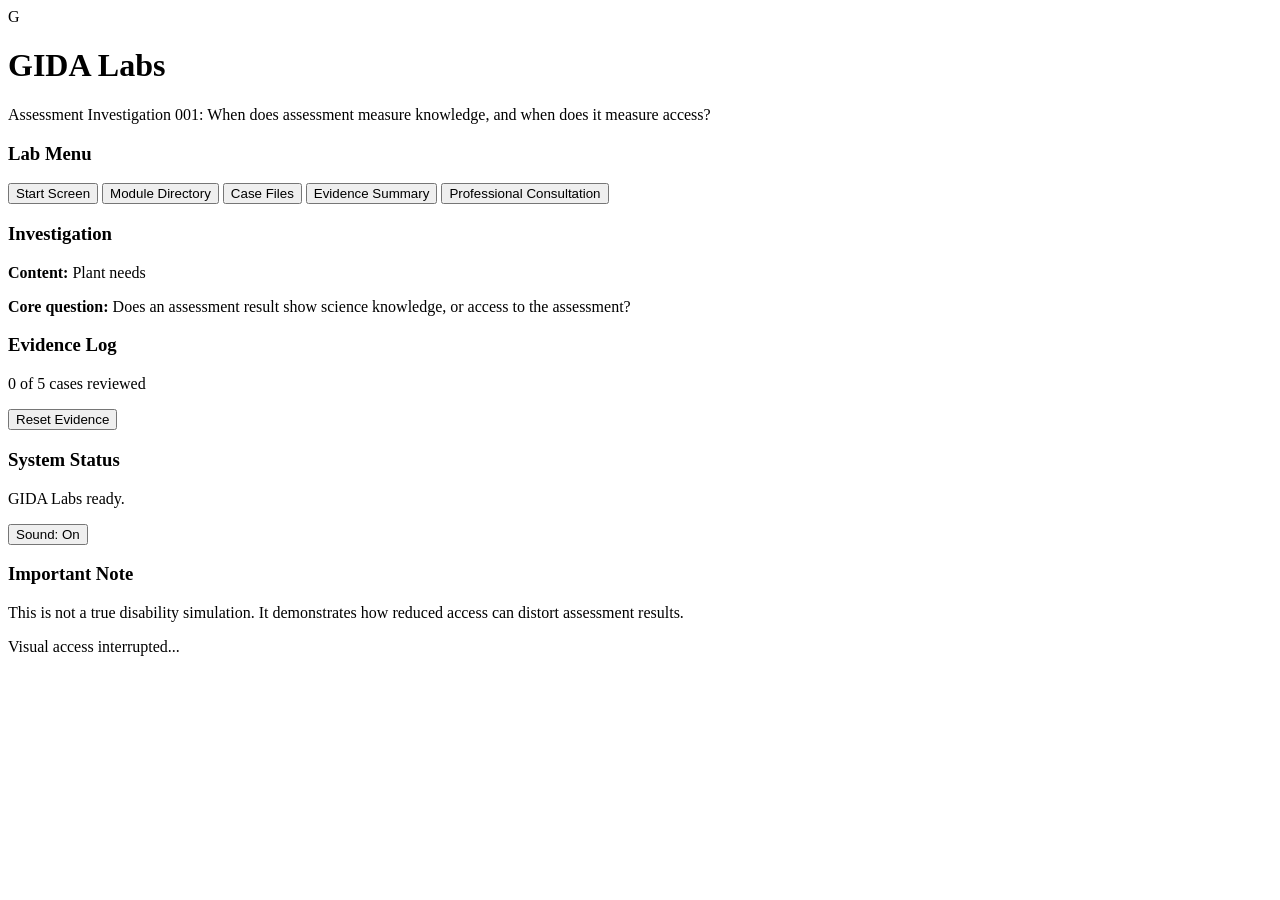
==== index.html @ 23f7e5a0 "Add files via upload" ====
<!DOCTYPE html>
<html lang="en">
<head>
  <meta charset="UTF-8" />
  <meta name="viewport" content="width=device-width, initial-scale=1.0" />
  <title>GIDA Labs | Assessment Investigation 001</title>
  <link rel="stylesheet" href="css/style.css" />
</head>
<body>
<div class="app">
  <div class="titlebar">
    <div class="brand" onclick="showAbout()">
      <div class="logo">G</div>
      <div>
        <h1>GIDA Labs</h1>
        <div>Assessment Investigation 001: When does assessment measure knowledge, and when does it measure access?</div>
      </div>
    </div>
  </div>

  <div class="window">
    <aside class="sidebar">
      <div class="panel">
        <h3>Lab Menu</h3>
        <button class="folder" onclick="showIntro()">Start Screen</button>
        <button class="folder" onclick="showModules()">Module Directory</button>
        <button class="folder" onclick="showFolders()">Case Files</button>
        <button class="folder" onclick="showReveal()">Evidence Summary</button>
        <button class="folder" onclick="showExperts()">Professional Consultation</button>
      </div>

      <div class="panel">
        <h3>Investigation</h3>
        <p><strong>Content:</strong> Plant needs</p>
        <p><strong>Core question:</strong> Does an assessment result show science knowledge, or access to the assessment?</p>
      </div>

      <div class="panel">
        <h3>Evidence Log</h3>
        <div class="progress"><div id="bar"></div></div>
        <p id="logCount">0 of 5 cases reviewed</p>
        <button onclick="resetLab()">Reset Evidence</button>
      </div>

      <div class="panel status-panel">
        <h3>System Status</h3>
        <p id="status">GIDA Labs ready.</p>
        <button onclick="toggleSound()" id="soundButton">Sound: On</button>
      </div>

      <div class="panel">
        <h3>Important Note</h3>
        <p>This is not a true disability simulation. It demonstrates how reduced access can distort assessment results.</p>
      </div>
    </aside>

    <main class="main">
      <div class="screen" id="screen"></div>
    </main>
  </div>
</div>

<div id="blackout">Visual access interrupted...</div>

<script src="js/data.js"></script>
<script src="js/app.js"></script>
</body>
</html>
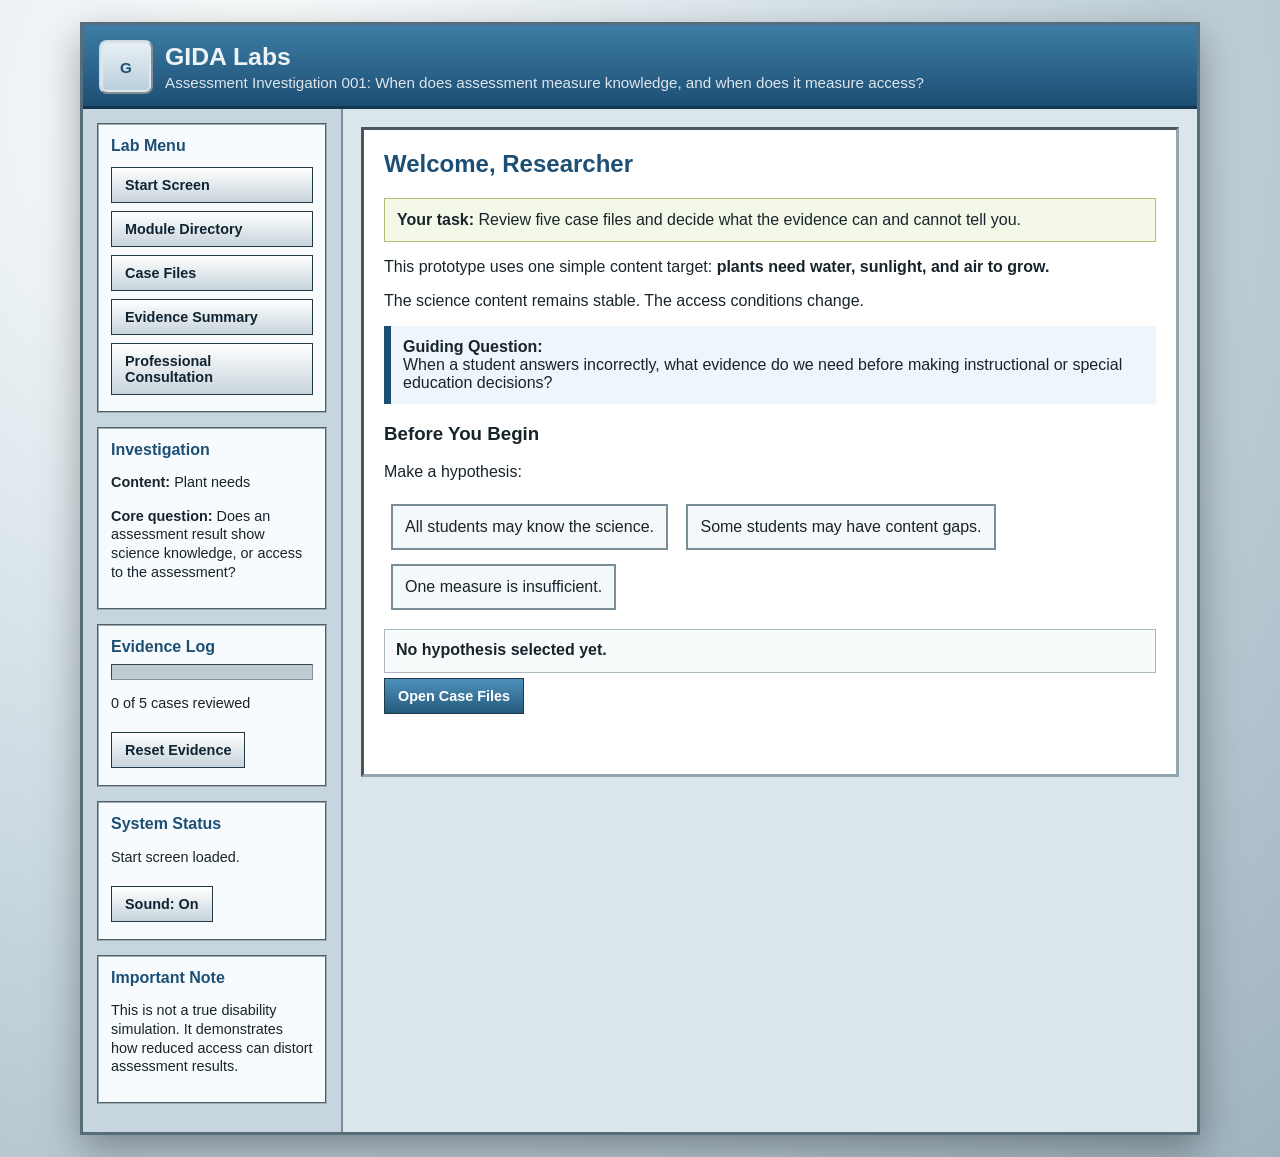
==== commit 51a8171e: "Update index.html" ====
--- a/index.html
+++ b/index.html
@@ -4,7 +4,164 @@
   <meta charset="UTF-8" />
   <meta name="viewport" content="width=device-width, initial-scale=1.0" />
   <title>GIDA Labs | Assessment Investigation 001</title>
-  <link rel="stylesheet" href="css/style.css" />
+  <style>
+:root{
+  --blue:#1d4f75; --blue2:#2f779f; --dark:#1b2b34; --mid:#9fb3bf; --light:#eef4f7;
+  --cream:#fff8df; --green:#dff2df; --red:#f5dddd; --folder:#ffe08a;
+}
+*{box-sizing:border-box}
+body{
+  margin:0;
+  font-family:"Trebuchet MS", Arial, sans-serif;
+  color:#17242b;
+  background:radial-gradient(circle at 20% 10%, #ffffff 0, #d8e4ea 38%, #9fb3bf 100%);
+}
+.app{
+  width:min(1120px,96vw);
+  margin:22px auto;
+  border:3px solid #566e7a;
+  background:#dbe6eb;
+  box-shadow:0 14px 38px rgba(0,0,0,.35);
+}
+.titlebar{
+  background:linear-gradient(#3d7da5,#1d4f75);
+  color:#fff;
+  padding:12px 16px;
+  border-bottom:3px solid #123750;
+}
+.brand{display:flex;gap:12px;align-items:center;cursor:pointer}
+.logo{
+  width:54px;height:54px;border-radius:8px;
+  background:linear-gradient(#f8fbfd,#c6d9e3);
+  border:2px outset #dbe6eb;
+  color:#1d4f75;
+  display:flex;align-items:center;justify-content:center;
+  font-size:2rem;font-weight:bold;
+  box-shadow:inset 0 0 0 2px #eef4f7;
+}
+.titlebar h1{margin:0;font-size:1.55rem}
+.titlebar div div{opacity:.92;font-size:.95rem;margin-top:3px}
+.window{display:grid;grid-template-columns:260px 1fr;min-height:720px}
+.sidebar{background:#c7d6de;border-right:2px solid #778d99;padding:14px}
+.panel{
+  background:#f7fbfd;
+  border:2px groove #9badb7;
+  padding:12px;
+  margin-bottom:14px;
+}
+.panel h3{margin:0 0 8px;color:#1d4f75;font-size:1rem}
+.panel p,.panel li{font-size:.9rem;line-height:1.3}
+.main{padding:18px}
+.screen{
+  background:white;
+  border:3px inset #91a6b0;
+  min-height:650px;
+  padding:20px;
+  position:relative;
+  overflow:hidden;
+}
+.screen h2{margin-top:0;color:#1d4f75}
+button, .linkbutton{
+  border:1px solid #243946;
+  background:linear-gradient(#fff,#c7d4db);
+  padding:9px 13px;
+  margin:5px 5px 5px 0;
+  font-weight:bold;
+  cursor:pointer;
+  color:#102332;
+  text-decoration:none;
+  display:inline-block;
+  font-size:.9rem;
+}
+button.primary,.linkbutton.primary{background:linear-gradient(#4f91bc,#245a7c);color:white}
+button.folder{width:100%;text-align:left;margin:4px 0}
+.row{display:flex;gap:14px;flex-wrap:wrap}
+.folder-card{
+  width:175px;
+  border:2px solid #ad8b33;
+  background:linear-gradient(#ffe08a 0 18%,#fff2bd 18%);
+  padding:36px 12px 12px;
+  min-height:145px;
+  cursor:pointer;
+  box-shadow:3px 4px 0 rgba(0,0,0,.15);
+  transition:.18s;
+}
+.folder-card:hover{transform:translateY(-2px)}
+.badge{
+  display:inline-block;background:#e8f1f7;border:1px solid #8ca7b7;
+  padding:4px 8px;margin:3px 3px 6px 0;font-size:.85rem;
+}
+.labbox{background:#f4f8e8;border:1px solid #b9bd77;padding:12px;margin:14px 0}
+.evidence{background:#eef5fb;border-left:7px solid #1d4f75;padding:12px;margin:12px 0}
+.warning{background:#fff2c9;border:1px solid #b89732;padding:11px;margin-top:12px}
+.question{font-size:1.5rem;font-weight:bold;margin:16px 0}
+.option{display:block;border:1px solid #9caab1;background:#f7f9fa;margin:9px 0;padding:10px;cursor:pointer}
+.option:hover{background:#e8f0f4}
+.feedback{min-height:44px;margin-top:12px;padding:11px;border:1px solid #aab8c0;background:#f8fbfc;font-weight:bold}
+.choice-big{
+  display:inline-block;min-width:175px;text-align:center;padding:12px;margin:7px;
+  border:2px solid #7b8e98;background:#f4f8fa;cursor:pointer;vertical-align:top;
+}
+.choice-big:hover{background:#e1edf3}
+.correct{background:var(--green)!important}
+.incorrect{background:var(--red)!important}
+.notebook{font-family:"Courier New", monospace;background:#fffdf2;border:1px solid #b7a96e;padding:12px;line-height:1.35}
+.visual-challenge{
+  position:relative;display:inline-block;
+  animation:drift .42s infinite alternate ease-in-out;
+  filter:blur(1.15px);
+  letter-spacing:-2px;word-spacing:-5px;
+  opacity:.88;
+}
+.visual-challenge::after{
+  content:attr(data-text);position:absolute;left:4px;top:3px;opacity:.45;filter:blur(1.7px);
+}
+@keyframes drift{
+  from{transform:translateX(-9px) translateY(-3px) skewX(-3deg)}
+  to{transform:translateX(10px) translateY(3px) skewX(3deg)}
+}
+.moving{animation:floaty .32s infinite alternate ease-in-out;display:inline-block}
+@keyframes floaty{from{transform:translateY(-6px)}to{transform:translateY(6px)}}
+.symbol{font-size:2.3rem;margin-right:8px}
+.progress{height:16px;background:#c0ccd2;border:1px inset #80939e;margin:8px 0}
+.progress div{height:100%;background:#2f779f;width:0%;transition:width .4s}
+.archive-grid{display:grid;grid-template-columns:repeat(auto-fit,minmax(215px,1fr));gap:13px}
+.archive-card{
+  border:2px solid #7f95a0;background:linear-gradient(#fdfefe,#e6eef2);
+  padding:12px;min-height:165px;box-shadow:2px 3px 0 rgba(0,0,0,.12);
+}
+.archive-card h3{margin:0 0 6px;color:#1d4f75}
+.archive-card p{font-size:.92rem;line-height:1.3}
+.expert-head{display:grid;grid-template-columns:90px 1fr;gap:14px;align-items:center;margin-bottom:12px}
+.avatar{
+  width:86px;height:86px;border-radius:8px;background:linear-gradient(#edf5fa,#b6c9d4);
+  border:2px solid #7f95a0;display:flex;align-items:center;justify-content:center;
+  font-size:2rem;font-weight:bold;color:#1d4f75;
+}
+.clipbox{border:2px inset #8fa3ad;background:#f1f6f9;padding:14px;margin:12px 0}
+.clipbox h3{margin-top:0;color:#1d4f75}
+.clipline{margin:8px 0;padding-left:12px;border-left:4px solid #8fa3ad}
+.smallnote{font-size:.86rem;color:#40525b}
+.module-card{opacity:.9}
+.locked{filter:grayscale(.4);opacity:.65}
+#blackout{
+  position:fixed;inset:0;background:#000;color:#dbe6eb;display:none;
+  align-items:center;justify-content:center;z-index:9999;font-family:"Courier New", monospace;
+  font-size:1.2rem;letter-spacing:1px;
+}
+.flash-access{
+  animation:contrastPulse .65s infinite alternate;
+}
+@keyframes contrastPulse{
+  from{background:#fff;color:#17242b}
+  to{background:#777;color:#555}
+}
+.loading{
+  font-family:"Courier New", monospace;
+  background:#07151f;color:#b7f5ff;padding:16px;border:2px inset #3a5666;
+}
+
+  </style>
 </head>
 <body>
 <div class="app">
@@ -62,7 +219,428 @@
 
 <div id="blackout">Visual access interrupted...</div>
 
-<script src="js/data.js"></script>
-<script src="js/app.js"></script>
+<script>
+const students = [
+  {
+    id:"A", caseNo:"001", name:"Miguel", access:"Spanish print access", folder:"Home Language",
+    question:"¿Qué necesitan las plantas para crecer?",
+    options:["Agua","Luz solar","Rocas","Aire","Dulces"],
+    correct:["Agua","Luz solar","Aire"],
+    profile:"Miguel understands classroom science better when allowed to use Spanish and emerging English.",
+    interpretation:"A Spanish response can still be valid evidence of science understanding.",
+    expertKeys:["coelho","garcia"]
+  },
+  {
+    id:"B", caseNo:"002", name:"Ji-hoon", access:"Korean print access", folder:"Language Access",
+    question:"식물이 자라려면 무엇이 필요합니까?",
+    options:["물","햇빛","바위","공기","사탕"],
+    correct:["물","햇빛","공기"],
+    profile:"Ji-hoon may understand the science concept but cannot access an English-only written assessment.",
+    interpretation:"Difficulty reading the assessment language cannot automatically be interpreted as a content gap.",
+    expertKeys:["cummins"]
+  },
+  {
+    id:"C", caseNo:"003", name:"Sophia", access:"Visual access barrier", folder:"Visual Access",
+    question:"¿Qué necesitan las plantas para crecer?",
+    options:["Agua","Luz solar","Rocas","Aire","Dulces"],
+    correct:["Agua","Luz solar","Aire"],
+    visual:true,
+    profile:"Sophia is multilingual and may also have an unidentified reading or visual-processing need.",
+    interpretation:"For multilingual learners, disability-related needs can be missed when every difficulty is attributed only to language acquisition.",
+    expertKeys:["gottlieb"]
+  },
+  {
+    id:"D", caseNo:"004", name:"Aiden", access:"AAC / symbol response", folder:"Communication Mode",
+    question:"Which symbols show what plants need?",
+    options:["💧 Water","☀️ Sunlight","🪨 Rocks","🌬️ Air","🍬 Candy"],
+    correct:["💧 Water","☀️ Sunlight","🌬️ Air"],
+    symbols:true,
+    profile:"Aiden communicates most clearly with symbols, pointing, or AAC.",
+    interpretation:"A student can demonstrate content knowledge without using a spoken or written English sentence.",
+    expertKeys:["gottlieb","garcia"]
+  },
+  {
+    id:"E", caseNo:"005", name:"Control Case", access:"English print access", folder:"Traditional Assessment",
+    question:"What do plants need to grow?",
+    options:["Water","Sunlight","Rocks","Air","Candy"],
+    correct:["Water","Sunlight","Air"],
+    profile:"This case shows how simple the task feels when language and visual access align with the learner.",
+    interpretation:"The science target is stable. The variable across cases is assessment access.",
+    expertKeys:["coelho"]
+  }
+];
+
+const experts = {
+  coelho:{
+    initials:"EC", name:"Elizabeth Coelho", focus:"Adding English: practical classroom access",
+    type:"Text + Resource Archive", bestAfter:"Use after Miguel or before your conclusion.",
+    clipTitle:"Two-Minute Presenter Blurb",
+    blurb:[
+      "Coelho’s practical contribution is the phrase and mindset of adding English. Students are not empty language containers, and they are not abandoning the languages they already have. They are adding English to a linguistic and cultural foundation.",
+      "For assessment, this means I should not treat home-language use as avoiding the task. If the content target is science, I can allow drawing, discussion, Spanish labels, bilingual word banks, gestures, or teacher-scribed oral responses while still teaching academic English.",
+      "The key classroom move is not lowering expectations. It is separating the content target from unnecessary language barriers so I can see what the student knows and what language support they need next."
+    ],
+    application:"Give multilingual learners ways to show content knowledge while intentionally adding English vocabulary and structures over time.",
+    links:[
+      ["Open Adding English resource page","https://books.google.com/books/about/Adding_English.html?id=YeqeAAAAMAAJ"],
+      ["Open Coelho interview","https://channelviewpublications.wordpress.com/2012/07/09/an-interview-with-elizabeth-coelho/"]
+    ]
+  },
+  cummins:{
+    initials:"JC", name:"Jim Cummins", focus:"Multilingualism, identity, and literacy",
+    type:"Video Link + Archive Summary", bestAfter:"Use after Ji-hoon, the Korean access case.",
+    clipTitle:"Suggested Video Connection",
+    blurb:[
+      "Cummins helps explain why a student’s first language is not a problem to overcome. Home-language knowledge can support literacy, identity, and academic development.",
+      "In this lab, Ji-hoon may know the science but cannot access the written assessment language. That does not mean the learner lacks cognition or content knowledge.",
+      "The assessment implication is that I need additional evidence: oral explanation, drawing, home-language support, family input, observation, and progress over time."
+    ],
+    application:"Use the student’s strongest language and identity resources as bridges to academic English rather than treating them as interference.",
+    links:[
+      ["Open Jim Cummins video: Benefits of Multilingual Literacy","https://www.youtube.com/watch?v=kGKdm3ntr7g"],
+      ["Open Jim Cummins video: Language and Identity","https://www.youtube.com/watch?v=ebQ2p8072M0"]
+    ]
+  },
+  garcia:{
+    initials:"OG", name:"Ofelia García", focus:"Translanguaging",
+    type:"Video Link + Archive Summary", bestAfter:"Use after Miguel or the final reveal.",
+    clipTitle:"Suggested Video Connection",
+    blurb:[
+      "García gives us the language of translanguaging: multilingual students use their full linguistic repertoires to make meaning.",
+      "In assessment, translanguaging can be evidence. A student who labels agua, points to the sun, explains in Spanish, and repeats key words in English may be showing real science understanding.",
+      "The teacher’s job is to design assessment conditions that reveal understanding while still supporting growth toward academic English."
+    ],
+    application:"Let students use multiple languages strategically, then document what they know and what academic English they are ready to add.",
+    links:[
+      ["Open Ofelia García interview: Translanguaging","https://www.youtube.com/watch?v=5Ljr4C9velU"],
+      ["Open Language on the Move interview page","https://languageonthemove.com/translanguaging-ofelia-garcia-in-interview/"]
+    ]
+  },
+  gottlieb:{
+    initials:"MG", name:"Margo Gottlieb", focus:"Meaningful multilingual assessment",
+    type:"Video/Article Link + Archive Summary", bestAfter:"Use after Sophia, Aiden, or the conclusion.",
+    clipTitle:"Suggested Video/Reading Connection",
+    blurb:[
+      "Gottlieb’s work is the strongest conclusion voice for this lab because she focuses directly on multilingual assessment.",
+      "Her lens pushes us to ask what evidence the assessment produces and whether that evidence is culturally and linguistically sustaining.",
+      "For multilingual learners, one written English response is rarely enough. Classroom assessment should include multiple opportunities, multiple language domains, student reflection, and evidence of growth."
+    ],
+    application:"Use assessment as a way to discover what multilingual learners can do, not just as a tool for recording what they cannot yet express in English.",
+    links:[
+      ["Open Margo Gottlieb video: Meaningful Multilingual Assessment","https://www.youtube.com/watch?v=X2fOjgGsWgo"],
+      ["Open CAL article by Margo Gottlieb","https://www.cal.org/publications/how-can-multilingual-learners-and-their-teachers-make-a-difference-in-classroom-assessment/"],
+      ["Open Ellevation collaborative assessment session","https://ellevationeducation.com/video/empowering-multilingual-learners-through-collaborative-assessment-dr-margo-gottlieb-and-dr"]
+    ]
+  }
+};
+
+let reviewed = new Set();
+let currentStudent = null;
+let selected = new Set();
+let soundOn = true;
+
+function beep(type="ding"){
+  if(!soundOn) return;
+  try{
+    const ctx = new (window.AudioContext || window.webkitAudioContext)();
+    const osc = ctx.createOscillator();
+    const gain = ctx.createGain();
+    osc.connect(gain); gain.connect(ctx.destination);
+    const tones = {
+      ding:[880,0.08],
+      file:[520,0.045],
+      unlock:[660,0.06],
+      complete:[784,0.09],
+      error:[180,0.08]
+    };
+    const [freq,dur] = tones[type] || tones.ding;
+    osc.frequency.value = freq;
+    osc.type = "sine";
+    gain.gain.setValueAtTime(0.001, ctx.currentTime);
+    gain.gain.exponentialRampToValueAtTime(0.08, ctx.currentTime + 0.01);
+    gain.gain.exponentialRampToValueAtTime(0.001, ctx.currentTime + dur);
+    osc.start();
+    osc.stop(ctx.currentTime + dur + 0.02);
+  }catch(e){}
+}
+
+function setStatus(text, tone=null){
+  document.getElementById("status").textContent = text;
+  if(tone) beep(tone);
+}
+
+function toggleSound(){
+  soundOn = !soundOn;
+  document.getElementById("soundButton").textContent = soundOn ? "Sound: On" : "Sound: Off";
+  if(soundOn) beep("ding");
+}
+
+function updateBar(){
+  const pct = (reviewed.size / students.length) * 100;
+  document.getElementById("bar").style.width = pct + "%";
+  document.getElementById("logCount").textContent = `${reviewed.size} of ${students.length} cases reviewed`;
+}
+
+function loadingThen(callback, msg="Loading assessment record..."){
+  document.getElementById("screen").innerHTML = `<div class="loading">${msg}<br><br>████████░░<br><br>Accessing GIDA Labs evidence database...</div>`;
+  beep("file");
+  setTimeout(callback, 450);
+}
+
+function showIntro(){
+  setStatus("Start screen loaded.", "ding");
+  document.getElementById("screen").innerHTML = `
+    <h2>Welcome, Researcher</h2>
+    <div class="labbox">
+      <strong>Your task:</strong> Review five case files and decide what the evidence can and cannot tell you.
+    </div>
+    <p>This prototype uses one simple content target: <strong>plants need water, sunlight, and air to grow.</strong></p>
+    <p>The science content remains stable. The access conditions change.</p>
+    <div class="evidence">
+      <strong>Guiding Question:</strong><br>
+      When a student answers incorrectly, what evidence do we need before making instructional or special education decisions?
+    </div>
+    <h3>Before You Begin</h3>
+    <p>Make a hypothesis:</p>
+    <div class="choice-big" onclick="hypothesis('same')">All students may know the science.</div>
+    <div class="choice-big" onclick="hypothesis('different')">Some students may have content gaps.</div>
+    <div class="choice-big" onclick="hypothesis('unknown')">One measure is insufficient.</div>
+    <div id="hypothesisBox" class="feedback">No hypothesis selected yet.</div>
+    <button class="primary" onclick="showFolders()">Open Case Files</button>
+  `;
+}
+
+function hypothesis(type){
+  const text = {
+    same:"Hypothesis recorded: The students may have similar science understanding, but different access to the assessment.",
+    different:"Hypothesis recorded: Some students may have content gaps, but more evidence is needed.",
+    unknown:"Hypothesis recorded: One assessment condition is not enough evidence."
+  };
+  document.getElementById("hypothesisBox").textContent = text[type];
+  setStatus("Hypothesis saved.", "file");
+}
+
+function showModules(){
+  setStatus("Module directory loaded.", "file");
+  document.getElementById("screen").innerHTML = `
+    <h2>GIDA Labs Module Directory</h2>
+    <p>This assignment includes a vertical slice of a larger professional development concept.</p>
+    <div class="row">
+      <div class="folder-card module-card" onclick="showFolders()"><strong>Module 001</strong><br><span class="badge">Available</span><p>Assessment Access</p></div>
+      <div class="folder-card module-card locked"><strong>Module 002</strong><br><span class="badge">Locked</span><p>Language Samples</p></div>
+      <div class="folder-card module-card locked"><strong>Module 003</strong><br><span class="badge">Locked</span><p>Student Portfolios</p></div>
+      <div class="folder-card module-card locked"><strong>Module 004</strong><br><span class="badge">Locked</span><p>Peer Assessment</p></div>
+      <div class="folder-card module-card locked"><strong>Module 005</strong><br><span class="badge">Locked</span><p>Self-Assessment Tools</p></div>
+    </div>
+    <div class="warning">Prototype note: Only Module 001 is active for this presentation.</div>
+  `;
+}
+
+function showFolders(){
+  setStatus("Case files available.", "file");
+  document.getElementById("screen").innerHTML = `
+    <h2>Case Files</h2>
+    <p>Select a case file. Complete the assessment task, then decide what the evidence supports.</p>
+    <div class="row">
+      ${students.map(s => `
+        <div class="folder-card" onclick="openStudent('${s.id}')">
+          <strong>Case File ${s.caseNo}</strong><br>
+          <span class="badge">${s.folder}</span>
+          <p>${s.name}</p>
+          <p class="smallnote">${s.access}</p>
+          ${reviewed.has(s.id) ? '<span class="badge">Reviewed</span>' : ''}
+        </div>`).join("")}
+    </div>
+    <div class="warning">
+      Do not jump directly from “incorrect” to “does not understand.” Evaluate the quality of the evidence.
+    </div>
+    <button onclick="showExperts()">Professional Consultation</button>
+  `;
+}
+
+function openStudent(id){
+  loadingThen(()=>renderStudent(id), "Opening case file...");
+}
+
+function renderStudent(id){
+  currentStudent = students.find(s=>s.id===id);
+  selected = new Set();
+  const s = currentStudent;
+  const q = s.visual ? `<span class="visual-challenge" data-text="${s.question}">${s.question}</span>` : s.question;
+  document.getElementById("screen").classList.toggle("flash-access", !!s.visual);
+  document.getElementById("screen").innerHTML = `
+    <h2>Case File ${s.caseNo}: ${s.name}</h2>
+    <div class="badge">${s.access}</div>
+    <div class="notebook">Case Profile: ${s.profile}</div>
+    <div class="question">${q}</div>
+    <div id="options">
+      ${s.options.map(opt=>{
+        let label = opt;
+        if(s.visual) label = `<span class="moving visual-challenge" data-text="${opt}">${opt}</span>`;
+        if(s.symbols) label = `<span class="symbol">${opt.split(" ")[0]}</span> ${opt.substring(2)}`;
+        return `<label class="option"><input type="checkbox" value="${opt}" onchange="toggleOption(this)"> ${label}</label>`;
+      }).join("")}
+    </div>
+    ${s.visual ? '<button onclick="triggerBlackout()">Trigger Visual Access Interruption</button>' : ''}
+    <button class="primary" onclick="analyze()">Analyze Evidence</button>
+    <button onclick="document.getElementById('screen').classList.remove('flash-access'); showFolders()">Back to Case Files</button>
+    <div id="analysis" class="feedback">Awaiting response.</div>
+  `;
+  if(s.visual){
+    setStatus("Visual access barrier active.", "error");
+    setTimeout(triggerBlackout, 700);
+  } else {
+    setStatus(`Case File ${s.caseNo} opened.`, "file");
+  }
+}
+
+function triggerBlackout(){
+  const overlay = document.getElementById("blackout");
+  overlay.style.display = "flex";
+  beep("error");
+  setTimeout(()=>{ overlay.style.display = "none"; }, 3000);
+}
+
+function toggleOption(box){
+  if(box.checked) selected.add(box.value);
+  else selected.delete(box.value);
+}
+
+function sameSet(a,b){ return a.length===b.length && a.every(x=>b.includes(x)); }
+
+function analyze(){
+  document.getElementById("screen").classList.remove("flash-access");
+  const s = currentStudent;
+  const ans = Array.from(selected);
+  const correct = sameSet(ans, s.correct);
+  reviewed.add(s.id);
+  updateBar();
+  setStatus(`Evidence logged for Case File ${s.caseNo}.`, correct ? "complete" : "error");
+
+  const suggestedExpert = s.expertKeys.map(key => `<button onclick="openExpert('${key}')">Consult ${experts[key].name}</button>`).join("");
+
+  document.getElementById("analysis").innerHTML = `
+    <div class="${correct ? 'correct' : 'incorrect'}" style="padding:10px;border:1px solid #8a999f;">
+      <strong>Assessment Result:</strong> ${correct ? "Correct content response." : "Incomplete or incorrect response."}
+    </div>
+    <div class="evidence"><strong>Interpretation:</strong> ${s.interpretation}</div>
+    <h3>Based on today’s evidence, what is the most appropriate instructional conclusion?</h3>
+    <div class="choice-big" onclick="decision('mastery')">The student clearly understands the science concept.</div>
+    <div class="choice-big" onclick="decision('support')">The student needs another opportunity with different supports.</div>
+    <div class="choice-big" onclick="decision('format')">Offer another response format.</div>
+    <div class="choice-big" onclick="decision('evidence')">More evidence is needed before drawing conclusions.</div>
+    <div id="decisionBox" class="feedback">Select a conclusion.</div>
+    <div style="margin-top:10px;">${suggestedExpert}</div>
+  `;
+}
+
+function decision(d){
+  const response = {
+    mastery:"Possible, but be careful: mastery should be supported by accessible evidence aligned to the content target.",
+    support:"Strong next step. Changing supports may clarify whether the issue is content knowledge or access.",
+    format:"Strong next step. Response format should match the learning target, not create unnecessary barriers.",
+    evidence:"Best professional conclusion. A single assessment condition should not carry the full weight of instructional or referral decisions."
+  };
+  document.getElementById("decisionBox").textContent = response[d];
+  setStatus("Instructional conclusion recorded.", "file");
+}
+
+function showReveal(){
+  document.getElementById("screen").classList.remove("flash-access");
+  setStatus("Evidence summary generated.", "complete");
+  document.getElementById("screen").innerHTML = `
+    <h2>Evidence Summary</h2>
+    <div class="evidence"><strong>Finding 1:</strong> The science content did not change. Only the access conditions changed.</div>
+    <div class="evidence"><strong>Finding 2:</strong> English-only assessment can measure language proficiency more than content mastery.</div>
+    <div class="evidence"><strong>Finding 3:</strong> Multilingual learners may be under-identified or misidentified for special education when teams do not separate language development, content knowledge, and possible disability-related needs.</div>
+    <div class="evidence"><strong>Finding 4:</strong> Translanguaging, visuals, oral explanation, drawing, symbols, and AAC can all provide valid evidence when aligned to the learning target.</div>
+    <div class="notebook">
+      Final Reveal:<br><br>
+      Every student in this investigation understood that plants need water, sunlight, and air.<br><br>
+      The variable was never the science.<br>
+      The variable was the assessment.
+    </div>
+    <button onclick="showExperts()">Professional Consultation</button>
+  `;
+}
+
+function showExperts(){
+  document.getElementById("screen").classList.remove("flash-access");
+  setStatus("Professional consultation archive opened.", "unlock");
+  document.getElementById("screen").innerHTML = `
+    <h2>Professional Consultation</h2>
+    <p>Open a panel to connect the investigation to scholarship and classroom application. External links open in a new tab.</p>
+    <div class="archive-grid">
+      ${Object.entries(experts).map(([key,e])=>`
+        <div class="archive-card">
+          <h3>${e.name}</h3>
+          <span class="badge">${e.type}</span>
+          <p><strong>Focus:</strong> ${e.focus}</p>
+          <p class="smallnote">${e.bestAfter}</p>
+          <button class="primary" onclick="openExpert('${key}')">Consult</button>
+        </div>
+      `).join("")}
+    </div>
+  `;
+}
+
+function openExpert(key){
+  const e = experts[key];
+  setStatus(`Consultation connected: ${e.name}.`, "unlock");
+  const linkHtml = e.links.map(([label,url]) => `<a class="linkbutton primary" href="${url}" target="_blank" rel="noopener noreferrer">${label}</a>`).join(" ");
+  document.getElementById("screen").innerHTML = `
+    <div class="expert-head">
+      <div class="avatar">${e.initials}</div>
+      <div>
+        <h2 style="margin-bottom:4px;">${e.name}</h2>
+        <span class="badge">${e.type}</span>
+        <div><strong>Research Focus:</strong> ${e.focus}</div>
+        <div class="smallnote">${e.bestAfter}</div>
+      </div>
+    </div>
+    <div class="clipbox">
+      <h3>${e.clipTitle}</h3>
+      ${e.blurb.map(line => `<div class="clipline">${line}</div>`).join("")}
+    </div>
+    <div class="labbox"><strong>Classroom Application:</strong><br>${e.application}</div>
+    <div class="notebook">Discussion Prompt: How does this expert help us interpret student evidence more carefully?</div>
+    <div class="warning">External resources are optional. They open in a new tab.</div>
+    <div>${linkHtml}</div>
+    <button onclick="showExperts()">Back to Professional Consultation</button>
+    <button onclick="showFolders()">Back to Case Files</button>
+    <button onclick="showReveal()">Back to Evidence Summary</button>
+  `;
+  updateBar();
+}
+
+function showAbout(){
+  setStatus("GIDA Labs version information loaded.", "ding");
+  document.getElementById("screen").innerHTML = `
+    <h2>GIDA Labs</h2>
+    <div class="notebook">
+      Version 1.0<br>
+      Assessment Investigation 001<br><br>
+      Designed by Paris Gideon Daniel<br>
+      EDU-3381: Diverse Learners in the Mainstream Classroom<br><br>
+      Purpose: Demonstrate how assessment access can shape conclusions about multilingual learners' content knowledge.
+    </div>
+    <button onclick="showIntro()">Return to Start</button>
+  `;
+}
+
+function resetLab(){
+  reviewed = new Set();
+  currentStudent = null;
+  selected = new Set();
+  updateBar();
+  document.getElementById("screen").classList.remove("flash-access");
+  setStatus("Evidence log reset.", "ding");
+  showIntro();
+}
+
+showIntro();
+updateBar();
+
+</script>
 </body>
 </html>
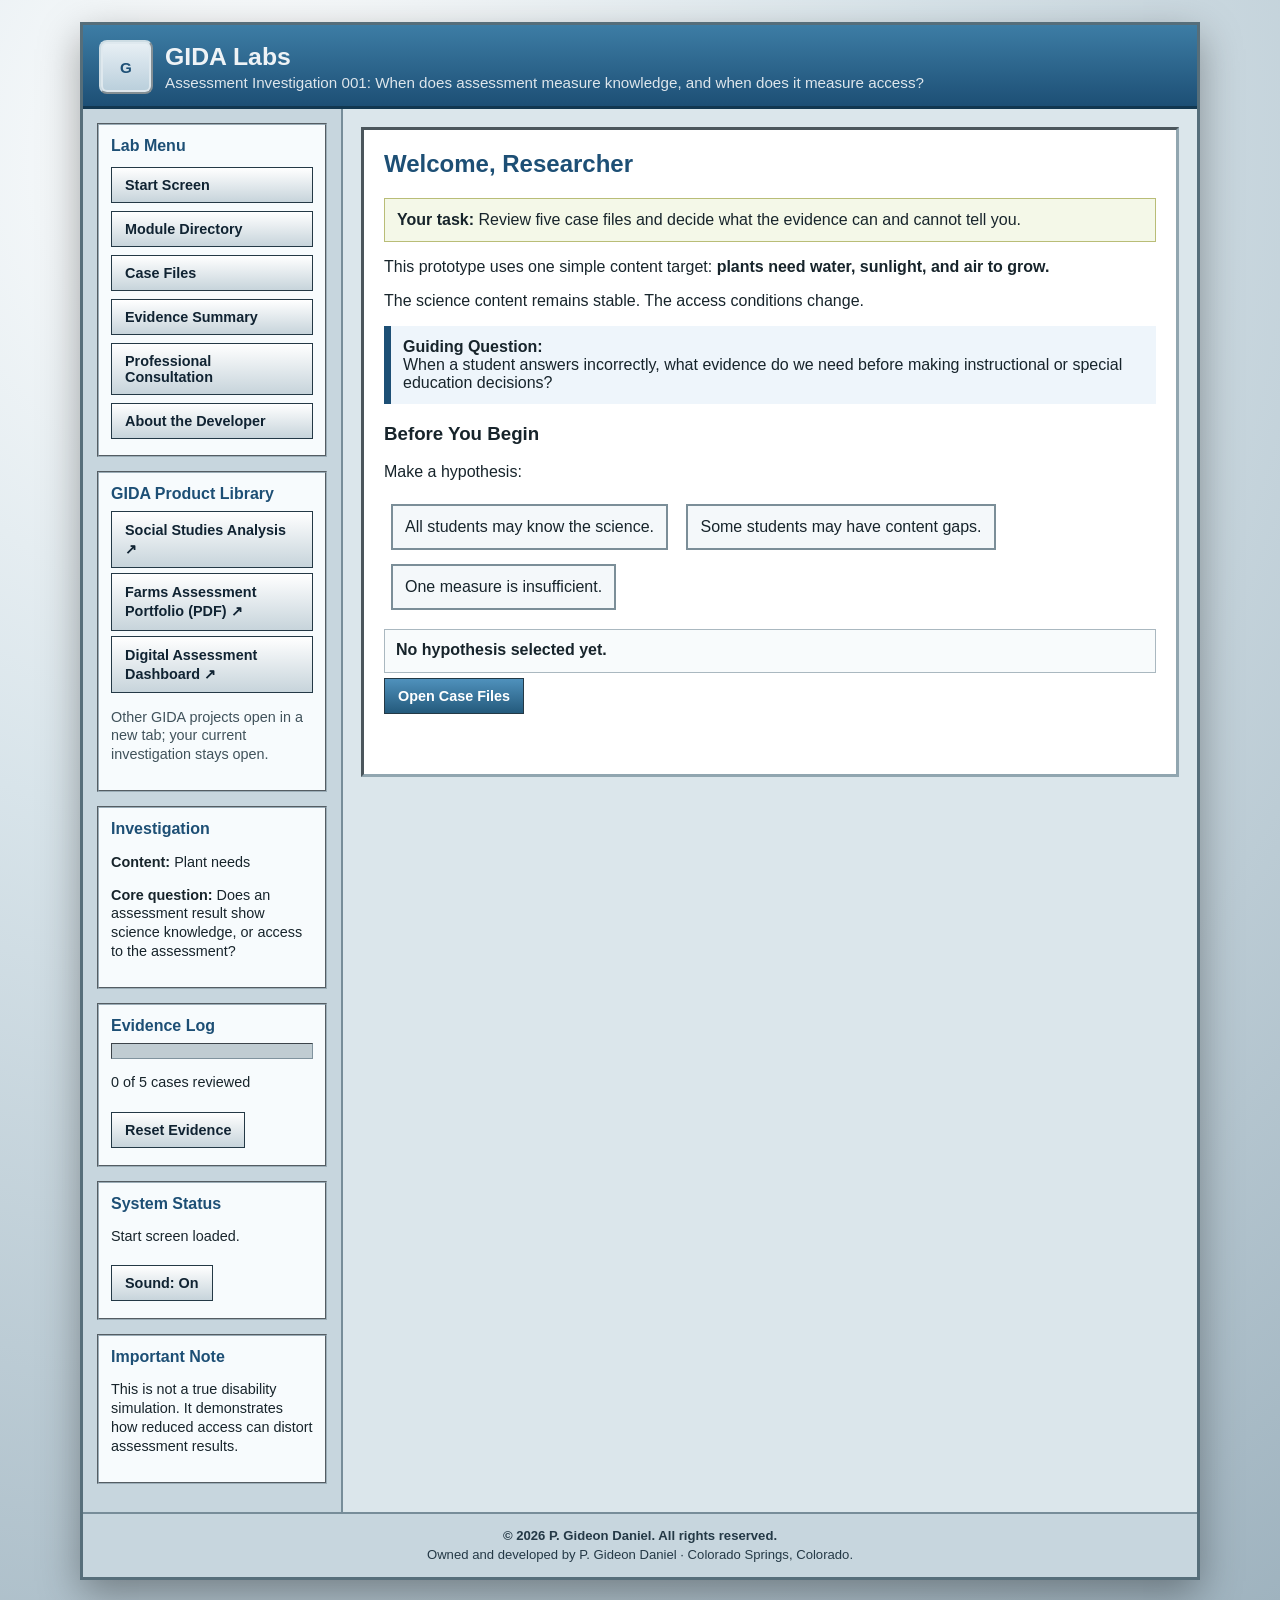
==== commit 2820bb6f: "Update GIDA Labs main application to v8" ====
--- a/index.html
+++ b/index.html
@@ -58,7 +58,7 @@
   min-height:650px;
   padding:20px;
   position:relative;
-  overflow:hidden;
+  overflow:auto;
 }
 .screen h2{margin-top:0;color:#1d4f75}
 button, .linkbutton{
@@ -160,8 +160,61 @@
   font-family:"Courier New", monospace;
   background:#07151f;color:#b7f5ff;padding:16px;border:2px inset #3a5666;
 }
-
-  </style>
+.language-sample{background:#fffdf2;border:2px inset #b7a96e;padding:14px;margin:14px 0;font-family:"Courier New",monospace;line-height:1.5}
+.transcript-line{padding:7px 0;border-bottom:1px dotted #cbbf92}
+.transcript-line:last-child{border-bottom:none}
+.observation-card{border:1px solid #98aab3;background:#f7fbfd;padding:10px;margin:8px 0;cursor:pointer}
+.observation-card:hover{background:#e8f0f4}
+.observation-card.selected{background:#dff2df;border-color:#7ba77b}
+.step-label{display:inline-block;background:#1d4f75;color:#fff;padding:4px 8px;margin-bottom:8px;font-size:.85rem;font-weight:bold}
+.code-chip{display:inline-block;background:#fff2c9;border:1px solid #b89732;padding:3px 7px;margin:2px;font-size:.83rem}
+
+  
+.portfolio-grid{display:grid;grid-template-columns:repeat(auto-fit,minmax(235px,1fr));gap:14px;margin:16px 0}
+.portfolio-card{border:2px solid #8a999f;background:#f8fbfc;padding:12px;cursor:pointer;box-shadow:3px 3px 0 #c9d6dc}
+.portfolio-card:hover{transform:translateY(-2px)}
+.student-photo{width:112px;height:112px;border-radius:10px;object-fit:cover;object-position:center 22%;border:3px solid #fff;box-shadow:0 0 0 2px #7a8c96;background:#dfe8ec}
+.portfolio-head{display:grid;grid-template-columns:118px 1fr;gap:14px;align-items:center;margin:12px 0 16px}
+.profile-strip{display:flex;flex-wrap:wrap;gap:6px;margin:6px 0}
+.artifact-card{border-left:5px solid #2f779f;background:#f7fbfd;padding:12px;margin:10px 0}
+.timeline-item{border-left:3px solid #7a8c96;padding:4px 0 10px 14px;margin-left:7px}
+.proficiency-note{font-size:.78rem;color:#425a66;margin-top:8px}
+
+
+.peer-pair{display:grid;grid-template-columns:1fr auto 1fr;gap:12px;align-items:center;margin:14px 0}
+.peer-student{background:#f8fbfc;border:2px solid #93a5ae;padding:12px;min-height:128px}
+.peer-arrow{font-size:1.8rem;font-weight:800;color:#516b78}
+.feedback-chip{display:inline-block;border:1px solid #7e929d;border-radius:16px;padding:4px 8px;margin:3px;font-size:.78rem;background:#fff}
+.peer-comment{border-left:5px solid #5d8295;background:#f5fafc;padding:12px;margin:10px 0}
+.peer-comment.good{border-left-color:#4d8360}
+.peer-comment.caution{border-left-color:#9d7b3d}
+.peer-comment.risk{border-left-color:#9a5353}
+.criteria-grid{display:grid;grid-template-columns:repeat(auto-fit,minmax(175px,1fr));gap:9px;margin:12px 0}
+.criteria-box{border:1px solid #9bacb4;background:white;padding:10px}
+.protocol-step{display:grid;grid-template-columns:36px 1fr;gap:10px;align-items:start;margin:8px 0}
+.protocol-num{width:30px;height:30px;border-radius:50%;display:flex;align-items:center;justify-content:center;background:#526f7e;color:white;font-weight:700}
+
+
+.self-grid{display:grid;grid-template-columns:repeat(auto-fit,minmax(210px,1fr));gap:12px;margin:14px 0}
+.self-tool{border:2px solid #8fa1aa;background:#f8fbfc;padding:12px;box-shadow:2px 2px 0 #d0d9de}
+.self-scale{display:grid;grid-template-columns:repeat(3,1fr);gap:8px;margin:12px 0}
+.self-scale button{min-height:68px}
+.student-think{border-left:5px solid #607f91;background:#f5fafc;padding:12px;margin:10px 0}
+.reflection-card{border:2px dashed #879aa4;background:#fff;padding:12px;margin:12px 0}
+.goal-card{border-left:5px solid #4e7b61;background:#f6fbf7;padding:12px;margin:10px 0}
+
+
+.gida-copyright{padding:12px 18px;text-align:center;background:#c7d6de;border-top:2px solid #778d99;color:#243946;font-size:.82rem;line-height:1.5}
+/* Linked GIDA products: preserve the existing folder-button appearance. */
+.gida-products-panel a.folder{display:block;width:100%;text-align:left;line-height:1.3;white-space:normal}
+.gida-products-panel a:focus-visible{outline:3px solid #1d4f75;outline-offset:2px}
+
+.developer-profile{display:grid;grid-template-columns:minmax(190px,250px) 1fr;gap:20px;align-items:start;margin:14px 0 18px}
+.developer-portrait{display:block;width:100%;height:auto;max-height:420px;object-fit:cover;object-position:center 25%;border:5px solid #f7fbfd;outline:2px solid #7f95a0;box-shadow:4px 5px 0 rgba(0,0,0,.13)}
+.developer-profile h3{font-size:1.35rem;color:#1d4f75;margin:10px 0 6px}
+.developer-profile p{line-height:1.55}
+@media(max-width:720px){.developer-profile{grid-template-columns:1fr}.developer-portrait{max-width:310px}}
+</style>
 </head>
 <body>
 <div class="app">
@@ -184,6 +237,15 @@
         <button class="folder" onclick="showFolders()">Case Files</button>
         <button class="folder" onclick="showReveal()">Evidence Summary</button>
         <button class="folder" onclick="showExperts()">Professional Consultation</button>
+        <button class="folder" onclick="showDeveloper()">About the Developer</button>
+      </div>
+
+      <div class="panel gida-products-panel">
+        <h3>GIDA Product Library</h3>
+        <a class="folder linkbutton" href="https://parisideon0530-oss.github.io/GIDA-Social-Studies/" target="_blank" rel="noopener noreferrer">Social Studies Analysis ↗</a>
+        <a class="folder linkbutton" href="https://parisideon0530-oss.github.io/GIDA-Social-Studies/GIDA%20Social%20Studies.pdf" target="_blank" rel="noopener noreferrer">Farms Assessment Portfolio (PDF) ↗</a>
+        <a class="folder linkbutton" href="https://parisideon0530-oss.github.io/GIDA-digital/" target="_blank" rel="noopener noreferrer">Digital Assessment Dashboard ↗</a>
+        <p class="smallnote">Other GIDA projects open in a new tab; your current investigation stays open.</p>
       </div>
 
       <div class="panel">
@@ -215,6 +277,10 @@
       <div class="screen" id="screen"></div>
     </main>
   </div>
+  <footer class="gida-copyright" role="contentinfo">
+    <strong>© 2026 P. Gideon Daniel. All rights reserved.</strong><br>
+    Owned and developed by P. Gideon Daniel · Colorado Springs, Colorado.
+  </footer>
 </div>
 
 <div id="blackout">Visual access interrupted...</div>
@@ -260,7 +326,7 @@
     expertKeys:["gottlieb","garcia"]
   },
   {
-    id:"E", caseNo:"005", name:"Control Case", access:"English print access", folder:"Traditional Assessment",
+    id:"E", caseNo:"005", name:"Gideon", access:"English print access", folder:"Comparison Case",
     question:"What do plants need to grow?",
     options:["Water","Sunlight","Rocks","Air","Candy"],
     correct:["Water","Sunlight","Air"],
@@ -315,6 +381,20 @@
       ["Open Ofelia García interview: Translanguaging","https://www.youtube.com/watch?v=5Ljr4C9velU"],
       ["Open Language on the Move interview page","https://languageonthemove.com/translanguaging-ofelia-garcia-in-interview/"]
     ]
+  },
+  solanoFloresTrumbull:{
+    initials:"ST", name:"Guillermo Solano-Flores & Elise Trumbull", focus:"Language, cultural context, and assessment validity",
+    type:"Peer-reviewed research + consultation", bestAfter:"Use after a response changes when a prompt is clarified or the response mode changes.",
+    clipTitle:"Research Consultation: Examining Language in Context",
+    blurb:[
+      "Central argument: A test item can measure interpretation of wording and cultural context alongside the intended academic knowledge. Incorrect answers therefore require closer examination before concluding a learner lacks the content.",
+      "Item microanalysis examines the formal wording of an item, how students actually interpret it, and how that interpretation interacts with linguistic and social context. A school-lunch mathematics example involving ‘only $1.00 bills’ produced different intended interpretations across groups (84%, 56%, and 52%). These were sociocultural comparison groups, not a direct English-learner versus non-English-learner comparison.",
+      "The authors discuss developing bilingual versions concurrently and revising both through piloting. In an exploratory generalizability-theory analysis, item-by-student-by-language interactions accounted for 42% of score variance among 26 Mandarin speakers and 13% among 18 Spanish speakers.",
+      "Interpretation limit: These findings do not establish that every score difference reflects bias or that one accommodation is universally effective. Use multiple observations and compare evidence across conditions."
+    ],
+    application:"In the Plants, Farms, or Kings and Queens assessments, keep the content target constant while comparing an original prompt with clarified wording, a home-language opportunity, or an alternative response mode. Document the exact change and whether the learner's explanation or selection changed.",
+    links:[["Read article (DOI)","https://doi.org/10.3102/0013189X032002003"]],
+    citation:"Solano-Flores, G., & Trumbull, E. (2003). Examining language in context: The need for new research and practice paradigms in the testing of English-language learners. Educational Researcher, 32(2), 3–13. https://doi.org/10.3102/0013189X032002003"
   },
   gottlieb:{
     initials:"MG", name:"Margo Gottlieb", focus:"Meaningful multilingual assessment",
@@ -427,16 +507,2125 @@
     <p>This assignment includes a vertical slice of a larger professional development concept.</p>
     <div class="row">
       <div class="folder-card module-card" onclick="showFolders()"><strong>Module 001</strong><br><span class="badge">Available</span><p>Assessment Access</p></div>
-      <div class="folder-card module-card locked"><strong>Module 002</strong><br><span class="badge">Locked</span><p>Language Samples</p></div>
-      <div class="folder-card module-card locked"><strong>Module 003</strong><br><span class="badge">Locked</span><p>Student Portfolios</p></div>
-      <div class="folder-card module-card locked"><strong>Module 004</strong><br><span class="badge">Locked</span><p>Peer Assessment</p></div>
-      <div class="folder-card module-card locked"><strong>Module 005</strong><br><span class="badge">Locked</span><p>Self-Assessment Tools</p></div>
-    </div>
-    <div class="warning">Prototype note: Only Module 001 is active for this presentation.</div>
-  `;
-}
+      <div class="folder-card module-card" onclick="showLanguageSamples()"><strong>Module 002</strong><br><span class="badge">Available</span><p>Language Samples</p></div>
+      <div class="folder-card module-card" onclick="showPortfolios()"><strong>Module 003</strong><br><span class="badge">Available</span><p>Student Portfolios</p></div>
+      <div class="folder-card module-card" onclick="showPeerAssessment()"><strong>Module 004</strong><br><span class="badge">Available</span><p>Peer Assessment</p></div>
+      <div class="folder-card module-card" onclick="showSelfAssessment()"><strong>Module 005</strong><br><span class="badge">Available</span><p>Self-Assessment Tools</p></div>
+    </div>
+    <h3>Connected GIDA Projects</h3>
+    <p>Continue your inquiry in the related Social Studies Assessment Series or Digital Assessment Dashboard. These are separate projects and open in new tabs.</p>
+    <div class="row">
+      <a class="folder-card module-card" style="color:inherit;text-decoration:none" href="https://parisideon0530-oss.github.io/GIDA-Social-Studies/" target="_blank" rel="noopener noreferrer"><strong>GIDA Social Studies</strong><br><span class="badge">External project</span><p>Kindergarten Farms assessment and social studies analysis</p></a>
+      <a class="folder-card module-card" style="color:inherit;text-decoration:none" href="https://parisideon0530-oss.github.io/GIDA-digital/" target="_blank" rel="noopener noreferrer"><strong>GIDA Digital</strong><br><span class="badge">External project</span><p>Digital assessment dashboard</p></a>
+    </div>
+    <div class="warning">All five GIDA Labs assessment modules are active: Assessment Access, Language Samples, Student Portfolios, Peer Assessment, and Self-Assessment Tools.</div>
+  `;
+}
+
+
+function showLanguageSamples(){
+  document.getElementById("screen").classList.remove("flash-access");
+  setStatus("Module 002: Language Samples opened.", "unlock");
+  document.getElementById("screen").innerHTML = `
+    <h2>Module 002: Language Samples</h2>
+    <div class="labbox">
+      <strong>Investigation focus:</strong> What can a student language sample tell us about language development, content understanding, and the supports a learner may need next?
+    </div>
+    <p>This module will use <strong>theoretical student work samples</strong> to practice interpreting evidence without overgeneralizing from a single response.</p>
+    <div class="evidence">
+      <strong>Guiding Question:</strong><br>
+      When we examine a student language sample, what can we reasonably conclude—and what additional evidence would we still need?
+    </div>
+    <button class="primary" onclick="openLanguageSampleA()">Open Sample 002-A: Oral Language</button>
+    <button onclick="openLanguageSampleB()">Open Sample 002-B: Written Language</button>
+    <button onclick="openLanguageSampleC()">Open Sample 002-C: Multimodal Language</button>
+    <button onclick="openLanguageSampleD()">Open Sample 002-D: Oral Language II</button>
+    <button onclick="openLanguageSampleE()">Open Sample 002-E: Written Language II</button>
+    <button onclick="openLanguageSampleF()">Open Sample 002-F: Multimodal Language II</button>
+    <h3>Language Sample Archive</h3>
+    <div class="row">
+      <div class="folder-card module-card" onclick="openLanguageSampleA()">
+        <strong>Sample 002-A</strong><br>
+        <span class="badge">Available</span>
+        <p>Oral Language</p>
+        <p class="smallnote">Theoretical kindergarten sample</p>
+      </div>
+      <div class="folder-card module-card" onclick="openLanguageSampleB()">
+        <strong>Sample 002-B</strong><br>
+        <span class="badge">Available</span>
+        <p>Written Language</p>
+        <p class="smallnote">Theoretical Grade 1 sample</p>
+      </div>
+      <div class="folder-card module-card" onclick="openLanguageSampleC()">
+        <strong>Sample 002-C</strong><br>
+        <span class="badge">Available</span>
+        <p>Multimodal Language</p>
+        <p class="smallnote">Theoretical kindergarten sample</p>
+      </div>
+      <div class="folder-card module-card" onclick="openLanguageSampleD()">
+        <strong>Sample 002-D</strong><br>
+        <span class="badge">Available</span>
+        <p>Oral Language II</p>
+        <p class="smallnote">Theoretical Grade 2 sample</p>
+      </div>
+      <div class="folder-card module-card" onclick="openLanguageSampleE()">
+        <strong>Sample 002-E</strong><br>
+        <span class="badge">Available</span>
+        <p>Written Language II</p>
+        <p class="smallnote">Theoretical Grade 2 sample</p>
+      </div>
+      <div class="folder-card module-card" onclick="openLanguageSampleF()">
+        <strong>Sample 002-F</strong><br>
+        <span class="badge">Available</span>
+        <p>Multimodal Language II</p>
+        <p class="smallnote">Theoretical Grade 1 sample</p>
+      </div>
+    </div>
+    <div class="warning">
+      Samples 002-A through 002-F are active. Module 002 now includes two oral, two written, and two multimodal language investigations.
+    </div>
+    <button onclick="showModules()">Back to Module Directory</button>
+  `;
+}
+
+let language002ASelected = new Set();
+
+function openLanguageSampleA(){
+  loadingThen(()=>renderLanguageSampleA(), "Opening oral language record...");
+}
+
+function renderLanguageSampleA(){
+  language002ASelected = new Set();
+  setStatus("Sample 002-A opened: Oral Language.", "file");
+  document.getElementById("screen").innerHTML = `
+    <h2>Sample 002-A: Oral Language</h2>
+    <span class="badge">Theoretical Case</span>
+    <span class="badge">Kindergarten</span>
+    <span class="badge">Spanish + English</span>
+
+    <div class="labbox">
+      <strong>Context:</strong> Lucía is a kindergarten multilingual learner. After observing classroom plants for several days, the teacher asks, “Tell me what you noticed about what plants need.”
+    </div>
+
+    <div class="step-label">STEP 1 — Examine the sample</div>
+    <div class="language-sample">
+      <div class="transcript-line"><strong>Teacher:</strong> Tell me what you noticed about what plants need.</div>
+      <div class="transcript-line"><strong>Lucía:</strong> The plant need agua and sun.</div>
+      <div class="transcript-line"><strong>Teacher:</strong> How do you know?</div>
+      <div class="transcript-line"><strong>Lucía:</strong> Because this one no water and it go like... down. Mira. The leaves down.</div>
+      <div class="transcript-line"><strong>Teacher:</strong> What happened after you watered it?</div>
+      <div class="transcript-line"><strong>Lucía:</strong> I put water, and next day it was up again. So water help it.</div>
+    </div>
+
+    <div class="evidence">
+      <strong>Investigator rule:</strong> Record what you can actually observe before deciding what it means.
+    </div>
+
+    <div class="step-label">STEP 2 — Select observable evidence</div>
+    <p>Select every statement that is directly supported by the transcript.</p>
+    <div id="languageObs">
+      <div class="observation-card" data-key="content" onclick="toggleLanguage002A(this,'content')">Lucía communicates that plants need water and sunlight.</div>
+      <div class="observation-card" data-key="cause" onclick="toggleLanguage002A(this,'cause')">Lucía uses <strong>because</strong> to connect an observation with a reason.</div>
+      <div class="observation-card" data-key="spanish" onclick="toggleLanguage002A(this,'spanish')">Lucía uses Spanish words within an otherwise English response.</div>
+      <div class="observation-card" data-key="grammar" onclick="toggleLanguage002A(this,'grammar')">Lucía’s English includes emerging grammatical forms such as “plant need” and “water help it.”</div>
+      <div class="observation-card" data-key="disability" onclick="toggleLanguage002A(this,'disability')">The sample proves Lucía has a language disability.</div>
+      <div class="observation-card" data-key="englishonly" onclick="toggleLanguage002A(this,'englishonly')">The sample proves Lucía should answer only in English from now on.</div>
+    </div>
+    <button class="primary" onclick="analyzeLanguage002A()">Analyze Selected Evidence</button>
+    <button onclick="showLanguageSamples()">Back to Language Sample Archive</button>
+    <div id="language002AFeedback" class="feedback">No evidence analyzed yet.</div>
+  `;
+}
+
+function toggleLanguage002A(card,key){
+  if(language002ASelected.has(key)){
+    language002ASelected.delete(key);
+    card.classList.remove("selected");
+  }else{
+    language002ASelected.add(key);
+    card.classList.add("selected");
+  }
+}
+
+function analyzeLanguage002A(){
+  const supported = ["content","cause","spanish","grammar"];
+  const unsupported = ["disability","englishonly"];
+  const chosen = Array.from(language002ASelected);
+  const choseUnsupported = chosen.some(k=>unsupported.includes(k));
+  const supportedCount = chosen.filter(k=>supported.includes(k)).length;
+
+  let headline = "Keep examining the evidence.";
+  let cls = "warning";
+  if(!choseUnsupported && supportedCount===supported.length){
+    headline = "Strong evidence reading.";
+    cls = "correct";
+    beep("complete");
+  }else if(choseUnsupported){
+    headline = "Observation and interpretation have been mixed together.";
+    cls = "incorrect";
+    beep("error");
+  }else{
+    beep("file");
+  }
+
+  setStatus("Sample 002-A evidence analyzed.", choseUnsupported ? "error" : "file");
+  document.getElementById("language002AFeedback").innerHTML = `
+    <div class="${cls}" style="padding:10px;border:1px solid #8a999f;"><strong>${headline}</strong></div>
+    <div class="evidence">
+      <strong>What this sample supports:</strong><br>
+      Lucía communicates relevant science knowledge, uses causal language, draws from Spanish and English, and shows emerging English grammatical development.
+    </div>
+    <div class="warning">
+      <strong>What this sample does not establish:</strong><br>
+      It does not diagnose a disability, establish an English proficiency level by itself, or show that Spanish is interfering with learning.
+    </div>
+    <h3>What should the teacher do next?</h3>
+    <div class="choice-big" onclick="language002ANext('correct')">Collect another language sample in a different context.</div>
+    <div class="choice-big" onclick="language002ANext('expand')">Model and expand Lucía’s sentence while preserving her meaning.</div>
+    <div class="choice-big" onclick="language002ANext('ban')">Require English-only responses to prevent mixing languages.</div>
+    <div class="choice-big" onclick="language002ANext('diagnose')">Refer immediately based on the grammar in this sample.</div>
+    <div id="language002ANextBox" class="feedback">Choose a next step.</div>
+  `;
+}
+
+function language002ANext(choice){
+  const responses = {
+    correct:"Strong next step. A second sample helps determine whether the observed language features are consistent across tasks and settings.",
+    expand:"Strong instructional move. A teacher might recast ‘The plant need agua and sun’ as ‘Yes—the plant needs water and sunlight,’ adding English without erasing the student’s meaning.",
+    ban:"This would reduce access to Lucía’s full linguistic repertoire and would not make this single sample more diagnostically valid.",
+    diagnose:"A single classroom language sample cannot establish disability. Additional evidence across time, contexts, languages, and tasks would be needed."
+  };
+  const good = choice==="correct" || choice==="expand";
+  const box=document.getElementById("language002ANextBox");
+  box.className=`feedback ${good ? 'correct' : 'incorrect'}`;
+  box.innerHTML=`${responses[choice]}<br><br><button onclick="showLanguage002AInterpretation()">Continue to Interpretation</button>`;
+  beep(good ? "complete" : "error");
+}
+
+function showLanguage002AInterpretation(){
+  setStatus("Sample 002-A interpretation opened.", "unlock");
+  document.getElementById("screen").innerHTML = `
+    <h2>Sample 002-A: Interpretation Record</h2>
+    <div class="notebook">
+      <strong>Observable evidence</strong><br><br>
+      • Communicates plant needs: water and sunlight.<br>
+      • Uses causal language: “because.”<br>
+      • Describes change across time: “next day.”<br>
+      • Uses Spanish and English strategically within one response.<br>
+      • Uses emerging English morphology and syntax while maintaining comprehensible meaning.
+    </div>
+    <div class="evidence">
+      <strong>Reasonable interpretation:</strong><br>
+      The sample provides evidence of content understanding and developing oral academic language. The mixed-language response is evidence of meaning-making, not by itself evidence of confusion or impairment.
+    </div>
+    <div class="warning">
+      <strong>Still needed:</strong> Additional samples across settings and language functions; observation of comprehension; opportunities to respond in both languages when possible; and evidence collected over time.
+    </div>
+    <h3>Evidence Coding</h3>
+    <span class="code-chip">Content knowledge</span>
+    <span class="code-chip">Cause / reason</span>
+    <span class="code-chip">Sequence / time</span>
+    <span class="code-chip">Translanguaging</span>
+    <span class="code-chip">Emerging English grammar</span>
+    <div class="labbox">
+      <strong>Module 002 principle:</strong> A language sample becomes more useful when we separate <em>what the student communicated</em>, <em>how the student communicated it</em>, and <em>what additional evidence we still need</em>.
+    </div>
+    <button class="primary" onclick="renderLanguageSampleA()">Review Sample Again</button>
+    <button onclick="showLanguageSamples()">Back to Language Sample Archive</button>
+    <button onclick="showModules()">Back to Module Directory</button>
+  `;
+}
+
+
+let language002BSelected = new Set();
+
+function openLanguageSampleB(){
+  loadingThen(()=>renderLanguageSampleB(), "Opening written language record...");
+}
+
+function renderLanguageSampleB(){
+  language002BSelected = new Set();
+  setStatus("Sample 002-B opened: Written Language.", "file");
+  document.getElementById("screen").innerHTML = `
+    <h2>Sample 002-B: Written Language</h2>
+    <span class="badge">Theoretical Case</span>
+    <span class="badge">Grade 1</span>
+    <span class="badge">Vietnamese + English</span>
+
+    <div class="labbox">
+      <strong>Context:</strong> Minh is a first-grade multilingual learner. After a class investigation with two plants, the teacher gives the prompt: <em>“Explain what a plant needs to grow and how you know.”</em> Students may draw first, but the teacher initially reviews only the written response.
+    </div>
+
+    <div class="step-label">STEP 1 — Examine the writing by itself</div>
+    <div class="language-sample" style="background:#fffdf4;">
+      <div class="smallnote">Student writing reproduced as a theoretical sample:</div>
+      <div style="font-family:'Comic Sans MS','Trebuchet MS',sans-serif;font-size:1.45rem;line-height:1.7;padding:14px;border:2px dashed #9b8f72;background:white;margin-top:8px;">
+        plant ned wotr. sun.<br>
+        it gro.
+      </div>
+    </div>
+
+    <div class="evidence">
+      <strong>Investigator rule:</strong> Treat spelling, conventions, language development, and content knowledge as related—but not interchangeable—sources of evidence.
+    </div>
+
+    <div class="step-label">STEP 2 — What does the writing alone support?</div>
+    <p>Select every statement that is directly supported by this written sample.</p>
+    <div id="languageBObs">
+      <div class="observation-card" onclick="toggleLanguage002B(this,'needs')">Minh identifies water and sunlight as plant needs.</div>
+      <div class="observation-card" onclick="toggleLanguage002B(this,'phonetic')">Minh uses emerging sound-based English spelling such as “ned,” “wotr,” and “gro.”</div>
+      <div class="observation-card" onclick="toggleLanguage002B(this,'brief')">The written response is brief and does not explicitly explain how Minh knows.</div>
+      <div class="observation-card" onclick="toggleLanguage002B(this,'weakscience')">The sample proves Minh has weak science understanding.</div>
+      <div class="observation-card" onclick="toggleLanguage002B(this,'nocause')">The sample proves Minh cannot explain cause and effect.</div>
+    </div>
+
+    <button class="primary" onclick="analyzeLanguage002B()">Analyze the Writing</button>
+    <button onclick="showLanguageSamples()">Back to Language Sample Archive</button>
+    <div id="language002BFeedback" class="feedback">No evidence analyzed yet.</div>
+  `;
+}
+
+function toggleLanguage002B(card,key){
+  if(language002BSelected.has(key)){
+    language002BSelected.delete(key);
+    card.classList.remove("selected");
+  }else{
+    language002BSelected.add(key);
+    card.classList.add("selected");
+  }
+}
+
+function analyzeLanguage002B(){
+  const supported = ["needs","phonetic","brief"];
+  const unsupported = ["weakscience","nocause"];
+  const chosen = Array.from(language002BSelected);
+  const choseUnsupported = chosen.some(k=>unsupported.includes(k));
+  const supportedCount = chosen.filter(k=>supported.includes(k)).length;
+
+  let headline = "Keep separating evidence from inference.";
+  let cls = "warning";
+  if(!choseUnsupported && supportedCount===supported.length){
+    headline = "Strong reading of the written evidence.";
+    cls = "correct";
+    beep("complete");
+  }else if(choseUnsupported){
+    headline = "The writing has been asked to prove more than it can.";
+    cls = "incorrect";
+    beep("error");
+  }else{
+    beep("file");
+  }
+
+  setStatus("Sample 002-B writing analyzed.", choseUnsupported ? "error" : "file");
+  document.getElementById("language002BFeedback").innerHTML = `
+    <div class="${cls}" style="padding:10px;border:1px solid #8a999f;"><strong>${headline}</strong></div>
+    <div class="evidence">
+      <strong>What the writing supports:</strong><br>
+      Minh names two relevant plant needs and is using emerging English spelling to represent words independently.
+    </div>
+    <div class="warning">
+      <strong>What remains uncertain:</strong><br>
+      The short response does not tell us whether Minh lacks the science explanation, lacks the English needed to express it in writing, is still developing transcription skills, or simply interpreted the prompt narrowly.
+    </div>
+    <button class="primary" onclick="revealLanguage002BEvidence()">Reveal Additional Evidence</button>
+  `;
+}
+
+function revealLanguage002BEvidence(){
+  setStatus("Additional evidence revealed for Sample 002-B.", "unlock");
+  document.getElementById("screen").innerHTML = `
+    <h2>Sample 002-B: Additional Evidence</h2>
+    <span class="badge">Same Student</span>
+    <span class="badge">Same Science Concept</span>
+
+    <div class="step-label">STEP 3 — Add the drawing</div>
+    <div class="language-sample" style="background:#fff;">
+      <div style="display:grid;grid-template-columns:1fr 1fr;gap:16px;align-items:center;">
+        <div style="font-size:4rem;text-align:center;line-height:1.1;">☀️<br>🌱<br>💧</div>
+        <div>
+          <strong>Teacher notes from Minh's drawing:</strong><br><br>
+          • sun drawn above the plant<br>
+          • water drops drawn toward the soil<br>
+          • roots shown below the soil line<br>
+          • arrows connect water → roots → plant
+        </div>
+      </div>
+    </div>
+
+    <div class="step-label">STEP 4 — Add a brief teacher conference</div>
+    <div class="language-sample">
+      <div class="transcript-line"><strong>Teacher:</strong> Tell me about your drawing.</div>
+      <div class="transcript-line"><strong>Minh:</strong> Water go in soil. Roots get the water.</div>
+      <div class="transcript-line"><strong>Teacher:</strong> What does the sun do?</div>
+      <div class="transcript-line"><strong>Minh:</strong> Sun help it grow. When no water, leaves go down. Then we give water and it come up.</div>
+    </div>
+
+    <div class="evidence">
+      <strong>Reconsider the original paper:</strong> The written sentence did not change. The evidence base did.
+    </div>
+
+    <h3>Which conclusion is best supported now?</h3>
+    <div class="choice-big" onclick="language002BReconsider('underestimate')">The writing alone underestimated the amount of science understanding Minh could communicate.</div>
+    <div class="choice-big" onclick="language002BReconsider('ignorewriting')">Because the oral explanation is stronger, the teacher should ignore written-language development.</div>
+    <div class="choice-big" onclick="language002BReconsider('same')">The original conclusion should remain unchanged because only independent writing counts as evidence.</div>
+    <div class="choice-big" onclick="language002BReconsider('lower')">Minh's science score should primarily reflect English spelling accuracy.</div>
+    <div id="language002BReconsiderBox" class="feedback">Choose the best-supported conclusion.</div>
+
+    <button onclick="renderLanguageSampleB()">Return to Writing-Only View</button>
+  `;
+}
+
+function language002BReconsider(choice){
+  const responses = {
+    underestimate:"Exactly. The drawing and conference reveal relationships that were not visible in the brief written response. The written sample remains useful evidence—but it is not the whole evidence base.",
+    ignorewriting:"The oral evidence does not erase the written sample. Minh still needs opportunities to develop English spelling, sentence expansion, and written explanation. Those needs should be taught without being mistaken for weak science knowledge.",
+    same:"Independent writing is one important source of evidence, but relying on it alone would miss content knowledge demonstrated through other appropriate modes.",
+    lower:"If the learning target is science understanding, spelling accuracy should not become the dominant measure unless spelling is itself part of the target."
+  };
+  const good = choice==="underestimate";
+  const box=document.getElementById("language002BReconsiderBox");
+  box.className=`feedback ${good ? 'correct' : 'incorrect'}`;
+  box.innerHTML=`${responses[choice]}<br><br><button onclick="showLanguage002BNextStep()">Continue</button>`;
+  beep(good ? "complete" : "error");
+}
+
+function showLanguage002BNextStep(){
+  setStatus("Sample 002-B instructional decision opened.", "file");
+  document.getElementById("screen").innerHTML = `
+    <h2>Sample 002-B: Instructional Decision</h2>
+
+    <div class="labbox">
+      <strong>Assessment question:</strong> How can the teacher respond to the written-language need without lowering the level of science thinking expected from Minh?
+    </div>
+
+    <div class="choice-big" onclick="language002BNext('expand')">Invite Minh to orally rehearse a complete explanation, then help him expand the writing with a sentence frame such as “Plants need ___ because ___.”</div>
+    <div class="choice-big" onclick="language002BNext('separate')">Record science-content evidence separately from written-language evidence, while providing instruction in both.</div>
+    <div class="choice-big" onclick="language002BNext('copy')">Replace the task with copying a teacher-written sentence so the final paper is conventionally correct.</div>
+    <div class="choice-big" onclick="language002BNext('simplify')">Give Minh easier science questions until his English spelling catches up.</div>
+
+    <div id="language002BNextBox" class="feedback">Choose an instructional response.</div>
+    <button onclick="revealLanguage002BEvidence()">Back to Additional Evidence</button>
+  `;
+}
+
+function language002BNext(choice){
+  const responses = {
+    expand:"Strong choice. Oral rehearsal and a sentence frame can bridge from what Minh can already explain toward a more complete written response.",
+    separate:"Strong assessment practice. The teacher can document a science strength and a written-language need at the same time rather than collapsing both into one judgment.",
+    copy:"Copying may produce a cleaner paper, but it provides little evidence of Minh's independent language development or science reasoning.",
+    simplify:"Language development should not automatically reduce the cognitive demand of the content task. Access and scaffolding are preferable to lowering the learning target."
+  };
+  const good = choice==="expand" || choice==="separate";
+  const box=document.getElementById("language002BNextBox");
+  box.className=`feedback ${good ? 'correct' : 'incorrect'}`;
+  box.innerHTML=`${responses[choice]}<br><br><button onclick="showLanguage002BInterpretation()">Continue to Interpretation Record</button>`;
+  beep(good ? "complete" : "error");
+}
+
+function showLanguage002BInterpretation(){
+  setStatus("Sample 002-B interpretation opened.", "unlock");
+  document.getElementById("screen").innerHTML = `
+    <h2>Sample 002-B: Interpretation Record</h2>
+
+    <div class="notebook">
+      <strong>Written-language evidence</strong><br><br>
+      • Names water and sunlight.<br>
+      • Uses emerging sound-based English spelling.<br>
+      • Produces a brief written response with limited elaboration.<br>
+      • Does not independently express the causal explanation in writing yet.
+    </div>
+
+    <div class="evidence">
+      <strong>Content evidence added through drawing and oral language:</strong><br>
+      Minh connects water with roots and soil, identifies sunlight as supporting growth, and describes what happened to an unwatered plant and after watering resumed.
+    </div>
+
+    <div class="warning">
+      <strong>Still needed:</strong> Additional independent writing across time and purposes; opportunities to rehearse ideas orally before writing; observation of reading and spelling development; and comparison with other language samples before making broader conclusions.
+    </div>
+
+    <h3>Evidence Coding</h3>
+    <span class="code-chip">Content knowledge</span>
+    <span class="code-chip">Written language</span>
+    <span class="code-chip">Phonetic spelling</span>
+    <span class="code-chip">Oral rehearsal</span>
+    <span class="code-chip">Multiple modalities</span>
+    <span class="code-chip">Assessment validity</span>
+
+    <div class="labbox">
+      <strong>Module 002 principle:</strong> A short written product may accurately show what a student can currently express <em>in writing</em> without accurately representing everything the student understands about the content.
+    </div>
+
+    <button class="primary" onclick="renderLanguageSampleB()">Review Sample Again</button>
+    <button onclick="showLanguageSamples()">Back to Language Sample Archive</button>
+    <button onclick="showModules()">Back to Module Directory</button>
+  `;
+}
+
+
+let language002CSelected = new Set();
+
+function openLanguageSampleC(){
+  loadingThen(()=>renderLanguageSampleC(), "Opening multimodal language record...");
+}
+
+function renderLanguageSampleC(){
+  language002CSelected = new Set();
+  setStatus("Sample 002-C opened: Multimodal Language.", "file");
+  document.getElementById("screen").innerHTML = `
+    <h2>Sample 002-C: Multimodal Language</h2>
+    <span class="badge">Theoretical Case</span>
+    <span class="badge">Kindergarten</span>
+    <span class="badge">Arabic + English</span>
+
+    <div class="labbox">
+      <strong>Context:</strong> Samira is a kindergarten multilingual learner. After observing a classroom plant over several days, the teacher asks students to show what happens when a plant does not get enough water. Students may use drawing, gesture, labels, home language, and spoken English.
+    </div>
+
+    <div class="step-label">STEP 1 — Examine the multimodal response</div>
+
+    <div class="language-sample" style="background:#fff;">
+      <div style="display:grid;grid-template-columns:1.05fr .95fr;gap:18px;align-items:center;">
+        <div style="border:2px dashed #7a8c96;padding:14px;background:#fffdf7;">
+          <div class="smallnote">Theoretical student artifact</div>
+          <div style="font-size:1.1rem;line-height:1.55;margin-top:8px;">
+            ☀️ &nbsp;&nbsp;&nbsp; 🌱<br><br>
+            💧 → <span style="font-size:2.1rem;">🌱</span><br>
+            <span style="margin-left:88px;">↓</span><br>
+            <span style="margin-left:68px;font-size:2rem;">🥀</span><br><br>
+            Label near the water: <strong>ماء</strong> <span class="smallnote">(Arabic: water)</span><br>
+            Label near the plant: <strong>water</strong>
+          </div>
+        </div>
+        <div>
+          <strong>Teacher observation notes:</strong><br><br>
+          • Samira points to the water drop, then the roots.<br>
+          • She moves one hand upward while saying, “water... grow.”<br>
+          • She points to the wilted plant and says, “no water,” then lets her hand droop downward.<br>
+          • When the teacher asks “What happens next?” Samira says, “give water,” and moves her hand upward again.
+        </div>
+      </div>
+    </div>
+
+    <div class="evidence">
+      <strong>Investigator rule:</strong> Meaning can be distributed across modes. Do not evaluate the drawing, gesture, home-language label, and English words as though each must independently carry the entire explanation.
+    </div>
+
+    <div class="step-label">STEP 2 — What is directly observable?</div>
+    <p>Select every statement supported by the combined evidence.</p>
+
+    <div id="languageCObs">
+      <div class="observation-card" onclick="toggleLanguage002C(this,'water')">Samira connects water with plant growth.</div>
+      <div class="observation-card" onclick="toggleLanguage002C(this,'change')">Samira represents a plant drooping when water is absent and recovering after water is given.</div>
+      <div class="observation-card" onclick="toggleLanguage002C(this,'modes')">Samira communicates across drawing, gesture, Arabic labeling, and English words.</div>
+      <div class="observation-card" onclick="toggleLanguage002C(this,'completeenglish')">Samira has demonstrated complete grade-level English sentence production.</div>
+      <div class="observation-card" onclick="toggleLanguage002C(this,'confusion')">Using Arabic proves Samira is confused about the science concept.</div>
+    </div>
+
+    <button class="primary" onclick="analyzeLanguage002C()">Analyze Multimodal Evidence</button>
+    <button onclick="showLanguageSamples()">Back to Language Sample Archive</button>
+
+    <div id="language002CFeedback" class="feedback">No evidence analyzed yet.</div>
+  `;
+}
+
+function toggleLanguage002C(card,key){
+  if(language002CSelected.has(key)){
+    language002CSelected.delete(key);
+    card.classList.remove("selected");
+  }else{
+    language002CSelected.add(key);
+    card.classList.add("selected");
+  }
+}
+
+function analyzeLanguage002C(){
+  const supported = ["water","change","modes"];
+  const unsupported = ["completeenglish","confusion"];
+  const chosen = Array.from(language002CSelected);
+  const choseUnsupported = chosen.some(k=>unsupported.includes(k));
+  const supportedCount = chosen.filter(k=>supported.includes(k)).length;
+
+  let headline = "Keep the modes together while interpreting the evidence.";
+  let cls = "warning";
+
+  if(!choseUnsupported && supportedCount===supported.length){
+    headline = "Strong multimodal evidence reading.";
+    cls = "correct";
+    beep("complete");
+  }else if(choseUnsupported){
+    headline = "One mode has been mistaken for the whole learner.";
+    cls = "incorrect";
+    beep("error");
+  }else{
+    beep("file");
+  }
+
+  setStatus("Sample 002-C evidence analyzed.", choseUnsupported ? "error" : "file");
+  document.getElementById("language002CFeedback").innerHTML = `
+    <div class="${cls}" style="padding:10px;border:1px solid #8a999f;"><strong>${headline}</strong></div>
+
+    <div class="evidence">
+      <strong>What the combined evidence supports:</strong><br>
+      Samira communicates a relationship between water and plant condition. Her drawing, gesture, home-language label, and English words work together to carry meaning.
+    </div>
+
+    <div class="warning">
+      <strong>What the evidence does not establish:</strong><br>
+      This response does not demonstrate complete English oral proficiency, and the presence of Arabic does not indicate conceptual confusion. The task provides evidence about content understanding and communication strategy, but broader language conclusions require additional samples.
+    </div>
+
+    <button class="primary" onclick="showLanguage002CModeChallenge()">Continue: Remove a Mode</button>
+  `;
+}
+
+function showLanguage002CModeChallenge(){
+  setStatus("Sample 002-C mode challenge opened.", "file");
+  document.getElementById("screen").innerHTML = `
+    <h2>Sample 002-C: What Happens When a Mode Is Removed?</h2>
+
+    <div class="labbox">
+      <strong>Investigation:</strong> Imagine the teacher records only Samira's spoken English and ignores the drawing, gesture, and Arabic label.
+    </div>
+
+    <div class="language-sample">
+      <div class="transcript-line"><strong>Recorded English only:</strong> “water... grow.”</div>
+      <div class="transcript-line"><strong>Recorded English only:</strong> “no water.”</div>
+      <div class="transcript-line"><strong>Recorded English only:</strong> “give water.”</div>
+    </div>
+
+    <h3>How would this change the evidence?</h3>
+
+    <div class="choice-big" onclick="language002CModeChoice('reduced')">It would reduce the amount of meaning available for interpretation and could make Samira's science understanding appear less developed than the full response suggests.</div>
+    <div class="choice-big" onclick="language002CModeChoice('same')">It would make no meaningful difference because spoken English is the only valid evidence of understanding.</div>
+    <div class="choice-big" onclick="language002CModeChoice('better')">It would improve validity because home-language labels and gesture should be excluded from academic assessment.</div>
+    <div class="choice-big" onclick="language002CModeChoice('proficiency')">It would prove Samira is not ready for grade-level science content.</div>
+
+    <div id="language002CModeBox" class="feedback">Choose the best-supported interpretation.</div>
+
+    <button onclick="renderLanguageSampleC()">Return to Full Multimodal Sample</button>
+  `;
+}
+
+function language002CModeChoice(choice){
+  const responses = {
+    reduced:"Exactly. The English-only record preserves some evidence, but it removes information Samira communicated through other modes. If the content target is science understanding, excluding those modes can reduce the validity of the interpretation.",
+    same:"Spoken English can be important evidence, but it is not automatically the only valid mode for demonstrating content understanding.",
+    better:"Excluding meaning-bearing modes can make an assessment less representative of what a multilingual learner understands, especially when those modes are allowed by the task.",
+    proficiency:"A brief English sample cannot establish readiness for grade-level science. Language production and conceptual demand should not be collapsed into one judgment."
+  };
+
+  const good = choice==="reduced";
+  const box=document.getElementById("language002CModeBox");
+  box.className=`feedback ${good ? 'correct' : 'incorrect'}`;
+  box.innerHTML=`${responses[choice]}<br><br><button onclick="showLanguage002CTeacherDecision()">Continue</button>`;
+  beep(good ? "complete" : "error");
+}
+
+function showLanguage002CTeacherDecision(){
+  setStatus("Sample 002-C instructional decision opened.", "file");
+  document.getElementById("screen").innerHTML = `
+    <h2>Sample 002-C: Teacher Decision</h2>
+
+    <div class="labbox">
+      <strong>Assessment question:</strong> How can the teacher preserve access while still supporting English language development?
+    </div>
+
+    <div class="choice-big" onclick="language002CTeacherChoice('bridge')">Acknowledge the full response, then bridge it into English by recasting and expanding: “Yes. The plant needs water to grow. Without water, the leaves droop.”</div>
+    <div class="choice-big" onclick="language002CTeacherChoice('record')">Document the modes Samira used and note which scientific ideas were communicated through each one.</div>
+    <div class="choice-big" onclick="language002CTeacherChoice('englishonly')">Repeat the task and require English-only responses so the evidence is easier to score.</div>
+    <div class="choice-big" onclick="language002CTeacherChoice('drawingonly')">Stop asking Samira to speak because the drawing already shows enough.</div>
+
+    <div id="language002CTeacherBox" class="feedback">Choose an instructional response.</div>
+
+    <button onclick="showLanguage002CModeChallenge()">Back to Mode Challenge</button>
+  `;
+}
+
+function language002CTeacherChoice(choice){
+  const responses = {
+    bridge:"Strong choice. The teacher preserves the meaning Samira communicated while modeling a fuller English form connected to her own idea.",
+    record:"Strong assessment practice. Recording where the evidence appears helps the teacher distinguish content knowledge from language form and plan next instruction.",
+    englishonly:"An English-only repetition may measure a narrower construct than intended and can discard valid evidence already demonstrated through other modes.",
+    drawingonly:"The goal is not to replace one mode with another. Samira benefits from continued opportunities to develop oral English while using multiple modes to communicate complex ideas."
+  };
+
+  const good = choice==="bridge" || choice==="record";
+  const box=document.getElementById("language002CTeacherBox");
+  box.className=`feedback ${good ? 'correct' : 'incorrect'}`;
+  box.innerHTML=`${responses[choice]}<br><br><button onclick="showLanguage002CInterpretation()">Continue to Interpretation Record</button>`;
+  beep(good ? "complete" : "error");
+}
+
+function showLanguage002CInterpretation(){
+  setStatus("Sample 002-C interpretation opened.", "unlock");
+  document.getElementById("screen").innerHTML = `
+    <h2>Sample 002-C: Interpretation Record</h2>
+
+    <div class="notebook">
+      <strong>Meaning communicated across modes</strong><br><br>
+      • Water is connected to plant growth.<br>
+      • Lack of water is associated with drooping.<br>
+      • Adding water is associated with recovery.<br>
+      • Samira coordinates drawing, gesture, Arabic labeling, and emerging English to communicate the explanation.
+    </div>
+
+    <div class="evidence">
+      <strong>Reasonable interpretation:</strong><br>
+      The multimodal response provides stronger evidence of Samira's science understanding than any one mode does alone. Her English production is still emerging, but the content relationship is visible across the combined evidence.
+    </div>
+
+    <div class="warning">
+      <strong>Still needed:</strong><br>
+      Additional oral and written samples across contexts; opportunities to use English in increasingly extended ways; information about how Samira communicates in other classroom tasks; and repeated evidence before making broader judgments about language development.
+    </div>
+
+    <h3>Evidence Coding</h3>
+    <span class="code-chip">Content knowledge</span>
+    <span class="code-chip">Multimodality</span>
+    <span class="code-chip">Gesture</span>
+    <span class="code-chip">Home language</span>
+    <span class="code-chip">Emerging English</span>
+    <span class="code-chip">Assessment validity</span>
+
+    <div class="labbox">
+      <strong>Module 002 principle:</strong> Multimodal evidence is not “extra” evidence when meaning is genuinely distributed across modes. It may be the evidence that makes a student's thinking visible.
+    </div>
+
+    <button class="primary" onclick="renderLanguageSampleC()">Review Sample Again</button>
+    <button onclick="showLanguageSamples()">Back to Language Sample Archive</button>
+    <button onclick="showModules()">Back to Module Directory</button>
+  `;
+}
+
+
+/* =========================================================
+   SAMPLE 002-D — ORAL LANGUAGE II
+   ========================================================= */
+let language002DSelected = new Set();
+
+function openLanguageSampleD(){
+  loadingThen(()=>renderLanguageSampleD(), "Opening second oral language record...");
+}
+
+function renderLanguageSampleD(){
+  language002DSelected = new Set();
+  setStatus("Sample 002-D opened: Oral Language II.", "file");
+  document.getElementById("screen").innerHTML = `
+    <h2>Sample 002-D: Oral Language II</h2>
+    <span class="badge">Theoretical Case</span>
+    <span class="badge">Grade 2</span>
+    <span class="badge">Somali + English</span>
+
+    <div class="labbox">
+      <strong>Context:</strong> Ayaan is a second-grade multilingual learner. During a science discussion about evaporation, the teacher asks, “Why did the puddle get smaller even though nobody wiped it up?”
+    </div>
+
+    <div class="step-label">STEP 1 — Listen to the sample</div>
+    <div class="language-sample">
+      <div class="transcript-line"><strong>Teacher:</strong> Why did the puddle get smaller?</div>
+      <div class="transcript-line"><strong>Ayaan:</strong> The sun make it... it go up.</div>
+      <div class="transcript-line"><strong>Teacher:</strong> What goes up?</div>
+      <div class="transcript-line"><strong>Ayaan:</strong> The water. Not like the whole water. Little, little... you cannot see. It go in air.</div>
+      <div class="transcript-line"><strong>Teacher:</strong> What would happen on a colder day?</div>
+      <div class="transcript-line"><strong>Ayaan:</strong> Maybe more slow because not too much heat.</div>
+    </div>
+
+    <div class="evidence">
+      <strong>Investigator rule:</strong> Attend to the scientific relationships the student communicates, not only the grammatical completeness of the sentences.
+    </div>
+
+    <div class="step-label">STEP 2 — What is observable?</div>
+    <p>Select every claim directly supported by the sample.</p>
+    <div id="languageDObs">
+      <div class="observation-card" onclick="toggleLanguage002D(this,'cause')">Ayaan links heat from the sun with water leaving the puddle.</div>
+      <div class="observation-card" onclick="toggleLanguage002D(this,'invisible')">Ayaan distinguishes visible liquid water from water that is no longer visible.</div>
+      <div class="observation-card" onclick="toggleLanguage002D(this,'temperature')">Ayaan predicts slower change with less heat.</div>
+      <div class="observation-card" onclick="toggleLanguage002D(this,'mastery')">Ayaan has demonstrated complete mastery of academic English.</div>
+      <div class="observation-card" onclick="toggleLanguage002D(this,'confused')">Because Ayaan says “the sun make it,” the science concept is probably confused.</div>
+    </div>
+
+    <button class="primary" onclick="analyzeLanguage002D()">Analyze Oral Evidence</button>
+    <button onclick="showLanguageSamples()">Back to Language Sample Archive</button>
+    <div id="language002DFeedback" class="feedback">No evidence analyzed yet.</div>
+  `;
+}
+
+function toggleLanguage002D(card,key){
+  if(language002DSelected.has(key)){
+    language002DSelected.delete(key);
+    card.classList.remove("selected");
+  }else{
+    language002DSelected.add(key);
+    card.classList.add("selected");
+  }
+}
+
+function analyzeLanguage002D(){
+  const supported=["cause","invisible","temperature"];
+  const unsupported=["mastery","confused"];
+  const chosen=Array.from(language002DSelected);
+  const bad=chosen.some(k=>unsupported.includes(k));
+  const count=chosen.filter(k=>supported.includes(k)).length;
+
+  let headline="Keep separating language form from scientific reasoning.";
+  let cls="warning";
+  if(!bad && count===supported.length){
+    headline="Strong interpretation of the oral evidence.";
+    cls="correct";
+    beep("complete");
+  }else if(bad){
+    headline="The language form has been overinterpreted.";
+    cls="incorrect";
+    beep("error");
+  }else{
+    beep("file");
+  }
+
+  document.getElementById("language002DFeedback").innerHTML=`
+    <div class="${cls}" style="padding:10px;border:1px solid #8a999f;"><strong>${headline}</strong></div>
+    <div class="evidence">
+      <strong>What the sample supports:</strong><br>
+      Ayaan communicates causal reasoning about heat, invisible water in the air, and a temperature-based prediction.
+    </div>
+    <div class="warning">
+      <strong>What remains separate:</strong><br>
+      His English morphology and syntax are still developing. Those language features are real instructional data, but they do not erase the scientific relationships he communicated.
+    </div>
+    <button class="primary" onclick="showLanguage002DDecision()">Continue to Teacher Decision</button>
+  `;
+}
+
+function showLanguage002DDecision(){
+  document.getElementById("screen").innerHTML=`
+    <h2>Sample 002-D: Teacher Decision</h2>
+    <div class="labbox">
+      <strong>Question:</strong> Which response best advances both science reasoning and academic English?
+    </div>
+
+    <div class="choice-big" onclick="language002DDecision('recast')">Recast Ayaan's idea and invite him to repeat or extend it: “The sun heats the water, and some of the water evaporates into the air. What might happen when there is less heat?”</div>
+    <div class="choice-big" onclick="language002DDecision('record')">Record the science reasoning separately from the English language features to guide both content and language instruction.</div>
+    <div class="choice-big" onclick="language002DDecision('correct')">Interrupt each grammatical error immediately so the science answer is produced in complete English before continuing.</div>
+    <div class="choice-big" onclick="language002DDecision('easier')">Give Ayaan a simpler science question because his English sentences are incomplete.</div>
+
+    <div id="language002DDecisionBox" class="feedback">Choose an instructional response.</div>
+    <button onclick="renderLanguageSampleD()">Back to Oral Sample</button>
+  `;
+}
+
+function language002DDecision(choice){
+  const responses={
+    recast:"Strong choice. Recasting preserves Ayaan's scientific idea while supplying more precise academic English connected to meaning.",
+    record:"Strong assessment practice. One sample can yield both content evidence and language-development evidence without collapsing them into one score.",
+    correct:"Frequent interruption can shift the task from scientific reasoning to error correction and may reduce the amount of language the student is willing to produce.",
+    easier:"Developing English does not by itself justify reducing the cognitive demand of the science task."
+  };
+  const good=choice==="recast" || choice==="record";
+  const box=document.getElementById("language002DDecisionBox");
+  box.className=`feedback ${good ? 'correct' : 'incorrect'}`;
+  box.innerHTML=`${responses[choice]}<br><br><button onclick="showLanguage002DInterpretation()">Continue to Interpretation Record</button>`;
+  beep(good ? "complete" : "error");
+}
+
+function showLanguage002DInterpretation(){
+  document.getElementById("screen").innerHTML=`
+    <h2>Sample 002-D: Interpretation Record</h2>
+    <div class="notebook">
+      <strong>Oral-language evidence</strong><br><br>
+      • Communicates causal and predictive relationships.<br>
+      • Uses precise meaning even when grammar is emerging.<br>
+      • Sustains a short content conversation with prompting.<br>
+      • Benefits from recasts and opportunities to extend academic language.
+    </div>
+    <div class="labbox">
+      <strong>Module 002 principle:</strong> Grammatical incompleteness and conceptual incompleteness are not the same thing.
+    </div>
+    <button class="primary" onclick="renderLanguageSampleD()">Review Sample Again</button>
+    <button onclick="showLanguageSamples()">Back to Language Sample Archive</button>
+  `;
+}
+
+/* =========================================================
+   SAMPLE 002-E — WRITTEN LANGUAGE II
+   ========================================================= */
+let language002ESelected = new Set();
+
+function openLanguageSampleE(){
+  loadingThen(()=>renderLanguageSampleE(), "Opening second written language record...");
+}
+
+function renderLanguageSampleE(){
+  language002ESelected = new Set();
+  setStatus("Sample 002-E opened: Written Language II.", "file");
+  document.getElementById("screen").innerHTML=`
+    <h2>Sample 002-E: Written Language II</h2>
+    <span class="badge">Theoretical Case</span>
+    <span class="badge">Grade 2</span>
+    <span class="badge">Spanish + English</span>
+
+    <div class="labbox">
+      <strong>Context:</strong> Mateo is a second-grade multilingual learner. After reading a story in which a character loses a library book and later admits what happened, students respond to: <em>“Explain how the character solves the problem and what the character learns.”</em>
+    </div>
+
+    <div class="step-label">STEP 1 — Read the student's writing</div>
+    <div class="language-sample" style="background:#fffdf4;">
+      <div style="font-family:'Comic Sans MS','Trebuchet MS',sans-serif;font-size:1.35rem;line-height:1.65;padding:14px;border:2px dashed #9b8f72;background:white;">
+        He hide it because he scared. Then he tell the teacher la verdad.<br>
+        The teacher help him look and he say sorry.<br>
+        He learn is better tell truth because hiding make more problem.
+      </div>
+    </div>
+
+    <div class="step-label">STEP 2 — What does the writing show?</div>
+    <p>Select every statement supported by the response.</p>
+    <div id="languageEObs">
+      <div class="observation-card" onclick="toggleLanguage002E(this,'sequence')">Mateo organizes events in a logical sequence.</div>
+      <div class="observation-card" onclick="toggleLanguage002E(this,'cause')">Mateo explains a causal relationship between fear, hiding the problem, and later consequences.</div>
+      <div class="observation-card" onclick="toggleLanguage002E(this,'theme')">Mateo communicates the lesson that telling the truth is better than hiding a problem.</div>
+      <div class="observation-card" onclick="toggleLanguage002E(this,'spanishbad')">Using “la verdad” makes the response invalid as evidence of comprehension.</div>
+      <div class="observation-card" onclick="toggleLanguage002E(this,'grammarweak')">Because verb forms are inconsistent, Mateo's comprehension is probably weak.</div>
+    </div>
+
+    <button class="primary" onclick="analyzeLanguage002E()">Analyze Written Evidence</button>
+    <button onclick="showLanguageSamples()">Back to Language Sample Archive</button>
+    <div id="language002EFeedback" class="feedback">No evidence analyzed yet.</div>
+  `;
+}
+
+function toggleLanguage002E(card,key){
+  if(language002ESelected.has(key)){
+    language002ESelected.delete(key);
+    card.classList.remove("selected");
+  }else{
+    language002ESelected.add(key);
+    card.classList.add("selected");
+  }
+}
+
+function analyzeLanguage002E(){
+  const supported=["sequence","cause","theme"];
+  const unsupported=["spanishbad","grammarweak"];
+  const chosen=Array.from(language002ESelected);
+  const bad=chosen.some(k=>unsupported.includes(k));
+  const count=chosen.filter(k=>supported.includes(k)).length;
+
+  let headline="Keep meaning and language form analytically separate.";
+  let cls="warning";
+  if(!bad && count===supported.length){
+    headline="Strong reading of the written evidence.";
+    cls="correct";
+    beep("complete");
+  }else if(bad){
+    headline="A language feature has been mistaken for a comprehension judgment.";
+    cls="incorrect";
+    beep("error");
+  }else{
+    beep("file");
+  }
+
+  document.getElementById("language002EFeedback").innerHTML=`
+    <div class="${cls}" style="padding:10px;border:1px solid #8a999f;"><strong>${headline}</strong></div>
+    <div class="evidence">
+      <strong>Comprehension evidence:</strong><br>
+      Mateo sequences the solution, explains motivation and consequence, and states a defensible lesson from the story.
+    </div>
+    <div class="warning">
+      <strong>Written-language evidence:</strong><br>
+      English verb morphology and sentence structure are still developing. The Spanish phrase “la verdad” contributes meaning; it does not cancel the evidence already present.
+    </div>
+    <button class="primary" onclick="showLanguage002ERevision()">Continue: Supported Revision</button>
+  `;
+}
+
+function showLanguage002ERevision(){
+  document.getElementById("screen").innerHTML=`
+    <h2>Sample 002-E: Supported Revision</h2>
+    <div class="labbox">
+      <strong>Teacher move:</strong> Mateo rereads his response with the teacher. The teacher underlines his ideas and asks him to revise one sentence for clearer academic English without changing the meaning.
+    </div>
+
+    <div class="language-sample">
+      <strong>Original:</strong> He learn is better tell truth because hiding make more problem.<br><br>
+      <strong>Teacher prompt:</strong> “Your idea is clear. How could we say that in a complete sentence?”<br><br>
+      <strong>Mateo's revision:</strong> He learns that it is better to tell the truth because hiding the problem makes it worse.
+    </div>
+
+    <h3>What makes this revision useful?</h3>
+    <div class="choice-big" onclick="language002ERevisionChoice('bridge')">It builds academic English from Mateo's original meaning instead of replacing his thinking with the teacher's answer.</div>
+    <div class="choice-big" onclick="language002ERevisionChoice('erase')">It proves the original response should not have counted as comprehension evidence.</div>
+    <div class="choice-big" onclick="language002ERevisionChoice('copy')">Its main value is that the final sentence now looks like standard English, regardless of whether Mateo understands it.</div>
+
+    <div id="language002ERevisionBox" class="feedback">Choose the best interpretation.</div>
+    <button onclick="renderLanguageSampleE()">Back to Original Writing</button>
+  `;
+}
+
+function language002ERevisionChoice(choice){
+  const responses={
+    bridge:"Exactly. The revision connects language development to an idea Mateo already expressed, so the teacher can support English form without discarding evidence of comprehension.",
+    erase:"The revision adds evidence about Mateo's ability to produce a more conventional form with support; it does not invalidate the comprehension visible in the original response.",
+    copy:"A polished sentence is only meaningful evidence if the student understands and can use the language. The goal is development, not cosmetic correction."
+  };
+  const good=choice==="bridge";
+  const box=document.getElementById("language002ERevisionBox");
+  box.className=`feedback ${good ? 'correct' : 'incorrect'}`;
+  box.innerHTML=`${responses[choice]}<br><br><button onclick="showLanguage002EInterpretation()">Continue to Interpretation Record</button>`;
+  beep(good ? "complete" : "error");
+}
+
+function showLanguage002EInterpretation(){
+  document.getElementById("screen").innerHTML=`
+    <h2>Sample 002-E: Interpretation Record</h2>
+    <div class="notebook">
+      <strong>What the original writing demonstrates</strong><br><br>
+      • Logical sequence of events.<br>
+      • Motivation and consequence.<br>
+      • A defensible theme or lesson.<br>
+      • Strategic use of both Spanish and English to sustain meaning.
+    </div>
+    <div class="evidence">
+      <strong>Language-development opportunity:</strong><br>
+      Verb tense/agreement, complete clauses, and academic sentence expansion can be taught using Mateo's own ideas as the starting point.
+    </div>
+    <div class="labbox">
+      <strong>Module 002 principle:</strong> Revision is strongest when it develops language around meaning the student already owns.
+    </div>
+    <button class="primary" onclick="renderLanguageSampleE()">Review Sample Again</button>
+    <button onclick="showLanguageSamples()">Back to Language Sample Archive</button>
+  `;
+}
+
+/* =========================================================
+   SAMPLE 002-F — MULTIMODAL LANGUAGE II
+   ========================================================= */
+let language002FSelected = new Set();
+
+function openLanguageSampleF(){
+  loadingThen(()=>renderLanguageSampleF(), "Opening second multimodal language record...");
+}
+
+function renderLanguageSampleF(){
+  language002FSelected = new Set();
+  setStatus("Sample 002-F opened: Multimodal Language II.", "file");
+  document.getElementById("screen").innerHTML=`
+    <h2>Sample 002-F: Multimodal Language II</h2>
+    <span class="badge">Theoretical Case</span>
+    <span class="badge">Grade 1</span>
+    <span class="badge">Portuguese + English</span>
+
+    <div class="labbox">
+      <strong>Context:</strong> Thiago is a first-grade multilingual learner. In math, students solve: <em>“There are 8 birds. 3 fly away. How many are left? Show how you know.”</em> Students may use counters, drawings, numbers, gestures, and speech.
+    </div>
+
+    <div class="step-label">STEP 1 — Examine the complete response</div>
+    <div class="language-sample" style="background:#fff;">
+      <div style="display:grid;grid-template-columns:1fr 1fr;gap:18px;align-items:center;">
+        <div style="border:2px dashed #7a8c96;padding:14px;background:#fffdf7;text-align:center;">
+          <div class="smallnote">Theoretical student work</div>
+          <div style="font-size:2rem;letter-spacing:6px;margin:12px 0;">● ● ● ● ● ● ● ●</div>
+          <div style="font-size:1.3rem;margin:8px 0;">crosses out 3 counters</div>
+          <div style="font-size:2rem;margin:10px 0;">8 − 3 = 5</div>
+          <div style="font-size:1.1rem;">writes: <strong>5 left</strong></div>
+        </div>
+        <div>
+          <strong>Teacher observation:</strong><br><br>
+          • Thiago physically moves 3 counters away.<br>
+          • He points to the remaining 5 and says, “cinco... five.”<br>
+          • He gestures backward with his hand while saying, “three go.”<br>
+          • When asked why he used subtraction, he points to the moved counters and says, “because go away.”
+        </div>
+      </div>
+    </div>
+
+    <div class="step-label">STEP 2 — What does the combined response demonstrate?</div>
+    <p>Select every statement supported by the evidence.</p>
+    <div id="languageFObs">
+      <div class="observation-card" onclick="toggleLanguage002F(this,'operation')">Thiago represents the “fly away” action with subtraction.</div>
+      <div class="observation-card" onclick="toggleLanguage002F(this,'quantity')">Thiago identifies 5 as the remaining quantity.</div>
+      <div class="observation-card" onclick="toggleLanguage002F(this,'justify')">Thiago provides a reason for choosing subtraction through gesture and oral language.</div>
+      <div class="observation-card" onclick="toggleLanguage002F(this,'englishmastery')">Thiago has demonstrated complete English mathematical vocabulary.</div>
+      <div class="observation-card" onclick="toggleLanguage002F(this,'portugueseinvalid')">Using “cinco” makes the answer less mathematically valid.</div>
+    </div>
+
+    <button class="primary" onclick="analyzeLanguage002F()">Analyze Multimodal Math Evidence</button>
+    <button onclick="showLanguageSamples()">Back to Language Sample Archive</button>
+    <div id="language002FFeedback" class="feedback">No evidence analyzed yet.</div>
+  `;
+}
+
+function toggleLanguage002F(card,key){
+  if(language002FSelected.has(key)){
+    language002FSelected.delete(key);
+    card.classList.remove("selected");
+  }else{
+    language002FSelected.add(key);
+    card.classList.add("selected");
+  }
+}
+
+function analyzeLanguage002F(){
+  const supported=["operation","quantity","justify"];
+  const unsupported=["englishmastery","portugueseinvalid"];
+  const chosen=Array.from(language002FSelected);
+  const bad=chosen.some(k=>unsupported.includes(k));
+  const count=chosen.filter(k=>supported.includes(k)).length;
+
+  let headline="Interpret the mathematical meaning across modes.";
+  let cls="warning";
+  if(!bad && count===supported.length){
+    headline="Strong multimodal interpretation.";
+    cls="correct";
+    beep("complete");
+  }else if(bad){
+    headline="Language choice has been mistaken for mathematical validity.";
+    cls="incorrect";
+    beep("error");
+  }else{
+    beep("file");
+  }
+
+  document.getElementById("language002FFeedback").innerHTML=`
+    <div class="${cls}" style="padding:10px;border:1px solid #8a999f;"><strong>${headline}</strong></div>
+    <div class="evidence">
+      <strong>Mathematical evidence:</strong><br>
+      Thiago coordinates manipulatives, a number sentence, gesture, Portuguese, and English to represent subtraction and justify the operation.
+    </div>
+    <div class="warning">
+      <strong>Language evidence:</strong><br>
+      His English explanation is concise and emerging. The bilingual number naming does not weaken the mathematical relationship he demonstrates.
+    </div>
+    <button class="primary" onclick="showLanguage002FConstraint()">Continue: Change the Response Rules</button>
+  `;
+}
+
+function showLanguage002FConstraint(){
+  document.getElementById("screen").innerHTML=`
+    <h2>Sample 002-F: Change the Response Rules</h2>
+    <div class="labbox">
+      <strong>New condition:</strong> Imagine the teacher removes the counters and drawing, then requires Thiago to explain the solution using complete English sentences before writing the equation.
+    </div>
+
+    <h3>What is the main assessment risk?</h3>
+    <div class="choice-big" onclick="language002FConstraintChoice('construct')">The task may begin measuring English production more heavily than the intended mathematical reasoning.</div>
+    <div class="choice-big" onclick="language002FConstraintChoice('better')">The assessment becomes automatically more rigorous because fewer supports are allowed.</div>
+    <div class="choice-big" onclick="language002FConstraintChoice('none')">There is no risk because students should always explain mathematics in one language only.</div>
+    <div class="choice-big" onclick="language002FConstraintChoice('easiermath')">The best solution is to give Thiago easier subtraction problems.</div>
+
+    <div id="language002FConstraintBox" class="feedback">Choose the best-supported interpretation.</div>
+    <button onclick="renderLanguageSampleF()">Back to Full Response</button>
+  `;
+}
+
+function language002FConstraintChoice(choice){
+  const responses={
+    construct:"Exactly. If the learning target is mathematical reasoning, a response rule that greatly increases English demands can introduce construct-irrelevant difficulty.",
+    better:"Fewer supports do not automatically make an assessment more rigorous. Rigor comes from the cognitive demand of the target, not from unnecessary access barriers.",
+    none:"Mathematical reasoning can be communicated through multiple legitimate modes. Language development can be assessed separately when that is the target.",
+    easiermath:"Thiago's demonstrated reasoning does not justify reducing the mathematical demand. Better access is preferable to easier content."
+  };
+  const good=choice==="construct";
+  const box=document.getElementById("language002FConstraintBox");
+  box.className=`feedback ${good ? 'correct' : 'incorrect'}`;
+  box.innerHTML=`${responses[choice]}<br><br><button onclick="showLanguage002FInterpretation()">Continue to Interpretation Record</button>`;
+  beep(good ? "complete" : "error");
+}
+
+function showLanguage002FInterpretation(){
+  document.getElementById("screen").innerHTML=`
+    <h2>Sample 002-F: Interpretation Record</h2>
+    <div class="notebook">
+      <strong>Meaning communicated across modes</strong><br><br>
+      • Models a take-away situation.<br>
+      • Represents the action symbolically with 8 − 3 = 5.<br>
+      • Identifies the remaining quantity.<br>
+      • Justifies the operation through gesture and emerging oral language.
+    </div>
+    <div class="evidence">
+      <strong>Assessment implication:</strong><br>
+      When mathematical understanding is the target, manipulatives, drawings, symbols, gesture, and bilingual language can all contribute valid evidence of reasoning.
+    </div>
+    <div class="labbox">
+      <strong>Module 002 principle:</strong> A response mode should help reveal the target—not quietly replace it with a different target.
+    </div>
+    <button class="primary" onclick="renderLanguageSampleF()">Review Sample Again</button>
+    <button onclick="showLanguageSamples()">Back to Language Sample Archive</button>
+  `;
+}
+
+
+
+
+/* =========================================================
+   MODULE 005 — SELF-ASSESSMENT TOOLS
+   ========================================================= */
+
+const selfCases = [
+  {
+    id:"lucia-goal",
+    code:"005-A",
+    title:"What Am I Checking?",
+    student:"Lucía",
+    focus:"Learning Target Visibility",
+    task:"Explain what a plant needs and why.",
+    target:"I can tell one thing a plant needs and explain why it helps.",
+    evidence:"Lucía says, “The plant need agua and sun because water help it go up.”",
+    choices:[
+      {label:"A",text:"I used only English.",verdict:"risk"},
+      {label:"B",text:"I named what the plant needs and told why water helps.",verdict:"best"},
+      {label:"C",text:"My answer was long.",verdict:"partial"}
+    ],
+    best:"B",
+    explanation:"A useful self-check directs the learner back to the learning target. English-only production and response length are not the science target."
+  },
+  {
+    id:"thiago-evidence",
+    code:"005-B",
+    title:"Can I See My Own Evidence?",
+    student:"Thiago",
+    focus:"Evidence Recognition",
+    task:"Solve and explain 8 − 3.",
+    target:"I can show subtraction and explain why my answer makes sense.",
+    evidence:"Thiago uses 8 counters, moves 3 away, writes 8 − 3 = 5, and says “three go... five left.”",
+    choices:[
+      {label:"A",text:"I showed 8, took away 3, and I can see 5 left.",verdict:"best"},
+      {label:"B",text:"I need a complete English sentence before I can say I understand.",verdict:"risk"},
+      {label:"C",text:"I got the same answer as someone else.",verdict:"partial"}
+    ],
+    best:"A",
+    explanation:"Self-assessment is strongest when the learner can point to evidence of the target in their own work. Thiago's model, equation, and explanation all provide mathematical evidence."
+  },
+  {
+    id:"samira-modes",
+    code:"005-C",
+    title:"Does My Communication Count?",
+    student:"Samira",
+    focus:"Multimodal Self-Assessment",
+    task:"Show how water helps a plant.",
+    target:"I can show what changes when a plant gets water.",
+    evidence:"Samira draws roots, adds the Arabic label ماء, gestures upward, and says “water... plant up.”",
+    choices:[
+      {label:"A",text:"My drawing, label, gesture, and words work together to show the change.",verdict:"best"},
+      {label:"B",text:"It does not count until I say everything in English.",verdict:"risk"},
+      {label:"C",text:"My picture is pretty.",verdict:"partial"}
+    ],
+    best:"A",
+    explanation:"Self-assessment should help students recognize valid evidence in the modes allowed by the task, not teach them to discount their own meaning-making."
+  },
+  {
+    id:"minh-revision",
+    code:"005-D",
+    title:"What Should I Revise Next?",
+    student:"Minh",
+    focus:"Actionable Next Step",
+    task:"Write how water helps a plant.",
+    target:"I can explain how one plant need helps the plant grow.",
+    evidence:"Minh writes: “plant ned wotr. sun. it gro.”",
+    choices:[
+      {label:"A",text:"Fix every spelling error first.",verdict:"risk"},
+      {label:"B",text:"Add one sentence that tells how water helps the plant.",verdict:"best"},
+      {label:"C",text:"Start over and make it longer.",verdict:"partial"}
+    ],
+    best:"B",
+    explanation:"A productive self-assessment identifies one manageable next move tied to meaning and the learning target. Conventions can be addressed without replacing the content goal."
+  },
+  {
+    id:"jihoon-confidence",
+    code:"005-E",
+    title:"Confidence Is Not the Same as Mastery",
+    student:"Ji-hoon",
+    focus:"Confidence vs. Evidence",
+    task:"Identify what plants need.",
+    target:"I can identify water, sunlight, and air as plant needs.",
+    evidence:"Ji-hoon correctly identifies the three needs when Korean print access and visuals are available, but says he is “not good at science” after an earlier English-only test.",
+    choices:[
+      {label:"A",text:"I felt unsure, so I must not understand the science.",verdict:"risk"},
+      {label:"B",text:"I can point to three correct plant needs, even though the English-only test felt hard.",verdict:"best"},
+      {label:"C",text:"I should wait for the teacher to tell me whether I understand.",verdict:"partial"}
+    ],
+    best:"B",
+    explanation:"Self-assessment should teach students to use evidence rather than feelings alone. Confidence matters, but it is not a substitute for evidence of learning."
+  },
+  {
+    id:"sophia-access",
+    code:"005-F",
+    title:"Is the Problem My Learning—or My Access?",
+    student:"Sophia",
+    focus:"Self-Advocacy + Access",
+    task:"Read and respond to a visually dense science page.",
+    target:"I can identify the evidence that shows what a plant needs.",
+    evidence:"Sophia knows the answers orally but repeatedly loses her place on crowded print. She performs better with increased spacing and reduced visual clutter.",
+    choices:[
+      {label:"A",text:"I know the science, but I need the page spaced differently so I can show it.",verdict:"best"},
+      {label:"B",text:"If the page is hard to look at, that means I do not understand.",verdict:"risk"},
+      {label:"C",text:"I should skip the task.",verdict:"partial"}
+    ],
+    best:"A",
+    explanation:"Self-assessment can include self-advocacy. Students can learn to distinguish between the learning target and an access condition without diagnosing themselves."
+  }
+];
+
+function showSelfAssessment(){
+  document.getElementById("screen").classList.remove("flash-access");
+  setStatus("Module 005: Self-Assessment Tools opened.", "unlock");
+  document.getElementById("screen").innerHTML=`
+    <h2>Module 005: Self-Assessment Tools</h2>
+
+    <div class="labbox">
+      <strong>Investigation focus:</strong> How can self-assessment help learners recognize evidence of their own learning without turning reflection into another language, reading, or compliance test?
+    </div>
+
+    <p>Self-assessment is not asking students to guess a grade. It teaches learners to compare their work with a visible target, notice evidence, identify what is not yet clear, and choose a realistic next step.</p>
+
+    <div class="evidence">
+      <strong>Guiding Question:</strong><br>
+      Can the learner use the self-assessment tool to make an accurate, evidence-based decision about their learning?
+    </div>
+
+    <h3>The GIDA Self-Check</h3>
+    <div class="self-grid">
+      <div class="self-tool"><strong>1. Know the Target</strong><br><span class="smallnote">What am I trying to learn or show?</span></div>
+      <div class="self-tool"><strong>2. Find the Evidence</strong><br><span class="smallnote">Where can I point, show, say, select, draw, or write evidence?</span></div>
+      <div class="self-tool"><strong>3. Judge the Match</strong><br><span class="smallnote">Does my evidence actually match the target?</span></div>
+      <div class="self-tool"><strong>4. Choose the Next Step</strong><br><span class="smallnote">What is one thing I can try next?</span></div>
+    </div>
+
+    <div class="warning">
+      <strong>Design rule:</strong> A self-assessment tool should never demand more language, reading, writing, memory, or motor output than the learning target requires unless that skill is itself being assessed.
+    </div>
+
+    <h3>Investigation Files</h3>
+    <div class="row">
+      ${selfCases.map(c=>`
+        <div class="folder-card module-card" onclick="openSelfCase('${c.id}')">
+          <strong>${c.code}</strong><br>
+          <span class="badge">${c.focus}</span>
+          <p>${c.title}</p>
+          <p class="smallnote">${c.student}</p>
+        </div>
+      `).join("")}
+    </div>
+
+    <button class="primary" onclick="showSelfToolbox()">Open Student Self-Assessment Toolbox</button>
+    <button onclick="showSelfCalibration()">Open Final Self-Assessment Lab</button>
+    <button onclick="showModules()">Back to Module Directory</button>
+  `;
+}
+
+function openSelfCase(id){
+  const c=selfCases.find(x=>x.id===id);
+  if(!c) return showSelfAssessment();
+  loadingThen(()=>renderSelfCase(c), "Opening self-assessment file...");
+}
+
+function renderSelfCase(c){
+  setStatus(`${c.code}: ${c.title}`, "file");
+  document.getElementById("screen").innerHTML=`
+    <h2>${c.code}: ${c.title}</h2>
+    <div class="profile-strip">
+      <span class="badge">${c.student}</span>
+      <span class="badge">${c.focus}</span>
+    </div>
+
+    <div class="evidence"><strong>Learning target:</strong><br>${c.target}</div>
+    <div class="notebook"><strong>Task:</strong><br>${c.task}</div>
+    <div class="artifact-card"><strong>Student evidence:</strong><br>${c.evidence}</div>
+
+    <div class="step-label">WHICH SELF-ASSESSMENT STATEMENT IS MOST USEFUL?</div>
+    ${c.choices.map(m=>`
+      <button onclick="scoreSelfChoice('${c.id}','${m.label}')">
+        <strong>${m.label}.</strong> ${m.text}
+      </button>
+    `).join("")}
+
+    <div id="selfFeedbackBox" class="feedback">
+      Choose the statement that most accurately connects the learner's evidence to the learning target.
+    </div>
+
+    <button onclick="showSelfAssessment()">Back to Self-Assessment Archive</button>
+  `;
+}
+
+function scoreSelfChoice(id,label){
+  const c=selfCases.find(x=>x.id===id);
+  if(!c) return;
+  const box=document.getElementById("selfFeedbackBox");
+  if(label===c.best){
+    box.className="feedback correct";
+    box.innerHTML=`<strong>Strong choice.</strong> ${c.explanation}<br><br>
+      <button class="primary" onclick="showSelfAssessment()">Return to the investigation files</button>`;
+    beep("complete");
+  }else{
+    const selected=c.choices.find(x=>x.label===label);
+    box.className="feedback incorrect";
+    box.innerHTML=`<strong>Recheck the self-assessment purpose.</strong> ${selected && selected.verdict==="risk" ? "This statement risks teaching the learner to judge themselves by a barrier or a feature that is not the target." : "This statement may be useful in another context, but it does not yet give the learner a strong evidence-based self-check."}`;
+    beep("error");
+  }
+}
+
+function showSelfToolbox(){
+  setStatus("Student self-assessment toolbox opened.", "file");
+  document.getElementById("screen").innerHTML=`
+    <h2>Student Self-Assessment Toolbox</h2>
+    <p>The same four-part self-check can be expressed in different ways depending on learner age, communication mode, and task.</p>
+
+    <div class="reflection-card">
+      <strong>Tool 1: Show Me the Evidence</strong><br>
+      “Point to the part that shows the learning goal.”<br>
+      <span class="smallnote">Students may point to a drawing, equation, AAC selection, word, sentence, model, gesture, or other task-relevant evidence.</span>
+    </div>
+
+    <div class="reflection-card">
+      <strong>Tool 2: Three-Way Evidence Scale</strong>
+      <div class="self-scale">
+        <button><strong>I can show it</strong><br><span class="smallnote">I have evidence that matches the goal.</span></button>
+        <button><strong>I can show part</strong><br><span class="smallnote">Some evidence matches, but something is missing.</span></button>
+        <button><strong>I need another try</strong><br><span class="smallnote">I need support, another example, or a different access condition.</span></button>
+      </div>
+      <span class="smallnote">This scale is more informative than happy/sad faces because the choices describe evidence rather than emotion.</span>
+    </div>
+
+    <div class="reflection-card">
+      <strong>Tool 3: One Next Step</strong><br>
+      “What is one thing you could add, change, show, or explain next?”<br>
+      <span class="smallnote">Keep the next step small enough that the learner can act on it immediately.</span>
+    </div>
+
+    <div class="reflection-card">
+      <strong>Tool 4: Access Check</strong><br>
+      “Do I understand the learning goal? Can I access the task? Can I show what I know in an allowed way?”<br>
+      <span class="smallnote">This helps students distinguish a learning need from an access need without asking them to diagnose themselves.</span>
+    </div>
+
+    <div class="goal-card">
+      <strong>Kindergarten-friendly routine:</strong><br>
+      <strong>Goal → Show → Next</strong><br>
+      “What are we learning?” → “Show me where you did it.” → “What will you try next?”
+    </div>
+
+    <button class="primary" onclick="showSelfCalibration()">Try the Self-Assessment Calibration Lab</button>
+    <button onclick="showSelfAssessment()">Back to Module 005</button>
+  `;
+}
+
+const selfCalibrationItems=[
+  {
+    prompt:"A student circles a smiley face because the activity was fun.",
+    verdict:"partial",
+    reason:"Enjoyment is useful affective information, but it does not tell whether the student has evidence of the learning target."
+  },
+  {
+    prompt:"A student points to an equation and says, “This shows I took away 3 and got 5.”",
+    verdict:"strong",
+    reason:"The learner identifies concrete evidence and explains how it matches the mathematical target."
+  },
+  {
+    prompt:"A multilingual learner marks “not yet” because they used one home-language word in an otherwise accurate science explanation.",
+    verdict:"risk",
+    reason:"The self-check is teaching the student to treat home-language use as failure even though language purity is not the science target."
+  },
+  {
+    prompt:"A student says, “I can show part. I named water, but I still need to tell why it helps the plant.”",
+    verdict:"strong",
+    reason:"The learner accurately identifies existing evidence and a specific next step."
+  },
+  {
+    prompt:"A student says, “I am bad at reading, so I probably did the science wrong.”",
+    verdict:"risk",
+    reason:"The learner is conflating an access or literacy difficulty with science understanding instead of checking evidence against the target."
+  }
+];
+let selfCalibrationIndex=0;
+let selfCalibrationScore=0;
+
+function showSelfCalibration(){
+  selfCalibrationIndex=0;
+  selfCalibrationScore=0;
+  renderSelfCalibrationItem();
+}
+
+function renderSelfCalibrationItem(){
+  if(selfCalibrationIndex>=selfCalibrationItems.length){
+    return showSelfCalibrationResult();
+  }
+  const item=selfCalibrationItems[selfCalibrationIndex];
+  setStatus(`Self-assessment calibration ${selfCalibrationIndex+1} of ${selfCalibrationItems.length}`, "file");
+  document.getElementById("screen").innerHTML=`
+    <h2>Module 005 Final Self-Assessment Lab</h2>
+    <div class="step-label">SELF-CHECK ${selfCalibrationIndex+1} OF ${selfCalibrationItems.length}</div>
+    <div class="student-think">${item.prompt}</div>
+    <p>How would you classify this self-assessment?</p>
+    <button class="primary" onclick="answerSelfCalibration('strong')">Strong evidence-based self-assessment</button>
+    <button onclick="answerSelfCalibration('partial')">Useful information, but incomplete</button>
+    <button onclick="answerSelfCalibration('risk')">Validity or access risk</button>
+    <div id="selfCalibrationBox" class="feedback">Use the four-part GIDA Self-Check.</div>
+  `;
+}
+
+function answerSelfCalibration(choice){
+  const item=selfCalibrationItems[selfCalibrationIndex];
+  const box=document.getElementById("selfCalibrationBox");
+  if(choice===item.verdict){
+    selfCalibrationScore++;
+    box.className="feedback correct";
+    box.innerHTML=`<strong>Yes.</strong> ${item.reason}<br><br><button class="primary" onclick="nextSelfCalibration()">Next self-check</button>`;
+    beep("complete");
+  }else{
+    box.className="feedback incorrect";
+    box.innerHTML=`Reconsider whether the student is using visible evidence of the learning target, or judging themselves by confidence, compliance, language form, or an access barrier instead.`;
+    beep("error");
+  }
+}
+
+function nextSelfCalibration(){
+  selfCalibrationIndex++;
+  renderSelfCalibrationItem();
+}
+
+function showSelfCalibrationResult(){
+  const pct=Math.round((selfCalibrationScore/selfCalibrationItems.length)*100);
+  setStatus("Self-assessment calibration complete.", "complete");
+  document.getElementById("screen").innerHTML=`
+    <h2>Self-Assessment Calibration Complete</h2>
+    <div class="scorecard">
+      <strong>${selfCalibrationScore} / ${selfCalibrationItems.length}</strong><br>
+      ${pct}% calibrated to the GIDA Self-Check
+    </div>
+
+    <div class="evidence">
+      <strong>Module principle:</strong><br>
+      Self-assessment becomes meaningful when students can identify the learning target, locate evidence in their own work, judge the match, and choose a manageable next step. It should increase learner agency—not teach students to internalize access barriers as personal failure.
+    </div>
+
+    <div class="notebook">
+      <strong>Transfer question:</strong><br>
+      What would a student in your classroom need to understand before “How did I do?” becomes an evidence-based question rather than a guess about grades, behavior, or teacher approval?
+    </div>
+
+    <button class="primary" onclick="showSelfAssessment()">Review Module 005</button>
+    <button onclick="showModules()">Return to Module Directory</button>
+  `;
+}
+
+/* =========================================================
+   MODULE 004 — PEER ASSESSMENT
+   ========================================================= */
+
+const peerCases = [
+  {
+    id:"content-language",
+    code:"004-A",
+    title:"Feedback or Language Correction?",
+    focus:"Target Alignment",
+    students:["Miguel","Gideon"],
+    task:"Students explain what plants need and why.",
+    target:"Science understanding: identify plant needs and explain a cause/effect relationship.",
+    sample:`Miguel: “Plant need agua because roots get it. No water, leaves go down.”`,
+    comments:[
+      {label:"A",text:"You forgot the -s in needs and you used Spanish. Fix the English.",type:"risk"},
+      {label:"B",text:"You explained that roots get water and that leaves droop without it. Can you add what sunlight does?",type:"good"},
+      {label:"C",text:"Good job!",type:"caution"}
+    ],
+    best:"B",
+    explanation:"Comment B stays aligned to the science target, names evidence already present, and asks for a useful next step. Comment A quietly changes the target from science reasoning to English accuracy; C is positive but too vague to guide revision."
+  },
+  {
+    id:"visual-access",
+    code:"004-B",
+    title:"When the Peer Cannot Access the Product",
+    focus:"Access Before Judgment",
+    students:["Sophia","Lucía"],
+    task:"Partners review a plant diagram and explanation.",
+    target:"Communicate how water moves through a plant.",
+    sample:"Sophia's page contains accurate labels but tightly packed text and small arrows. Lucía says she cannot tell where to start reading.",
+    comments:[
+      {label:"A",text:"Your work is confusing.",type:"risk"},
+      {label:"B",text:"I think the roots take in water, but I cannot follow the arrows yet. Could you make the arrows larger or show me the order?",type:"good"},
+      {label:"C",text:"I will just score the parts I can see.",type:"caution"}
+    ],
+    best:"B",
+    explanation:"Peer assessment requires access to the evidence. B separates the science idea from the presentation barrier and requests an access change rather than treating difficulty accessing the page as weak content knowledge."
+  },
+  {
+    id:"multimodal",
+    code:"004-C",
+    title:"Who Gets to Give Feedback?",
+    focus:"Multimodal Participation",
+    students:["Aiden","Samira"],
+    task:"Partners compare explanations of how plants recover after watering.",
+    target:"Explain a change over time using evidence.",
+    sample:"Aiden uses AAC symbols and a sequence strip. Samira uses drawing, gesture, Arabic labels, and emerging English.",
+    comments:[
+      {label:"A",text:"Peer feedback only counts if both students say a complete sentence aloud.",type:"risk"},
+      {label:"B",text:"Each student may point, select, draw, sign, use AAC, speak, or combine modes to notice evidence and suggest a next step.",type:"good"},
+      {label:"C",text:"The teacher should give all feedback because the students use different communication modes.",type:"caution"}
+    ],
+    best:"B",
+    explanation:"A response mode should not become an unnecessary gate to participation. Peer assessment is valid when students can access the criteria and communicate feedback through meaningful modes."
+  },
+  {
+    id:"specificity",
+    code:"004-D",
+    title:"Useful Feedback Has a Job",
+    focus:"Specificity + Actionability",
+    students:["Minh","Mateo"],
+    task:"Students review short written explanations.",
+    target:"Explain a cause using evidence from the task.",
+    sample:`Minh: “plant ned wotr. sun. it gro.” Mateo is asked to give one peer comment.`,
+    comments:[
+      {label:"A",text:"Nice work.",type:"caution"},
+      {label:"B",text:"You named water and sun. Add one sentence that tells how one of them helps the plant grow.",type:"good"},
+      {label:"C",text:"There are lots of spelling mistakes.",type:"risk"}
+    ],
+    best:"B",
+    explanation:"B identifies successful evidence and gives a manageable next action tied to the learning target. A cannot guide revision; C foregrounds conventions even though the assessed target is causal explanation."
+  },
+  {
+    id:"math",
+    code:"004-E",
+    title:"Peer Assessment in Mathematics",
+    focus:"Reasoning Over Fluency",
+    students:["Thiago","Ayaan"],
+    task:"Students compare solutions to a subtraction story problem.",
+    target:"Represent subtraction and explain why the answer makes sense.",
+    sample:"Thiago uses counters, 8 − 3 = 5, and says “three go... five left.”",
+    comments:[
+      {label:"A",text:"Your answer is correct because 8 minus 3 equals 5. Show me which three left so I can follow your model.",type:"good"},
+      {label:"B",text:"Say the explanation again in a full English sentence before I check your math.",type:"risk"},
+      {label:"C",text:"I got 5 too.",type:"caution"}
+    ],
+    best:"A",
+    explanation:"A checks the mathematical representation and invites visible reasoning. B makes English fluency a gate to mathematical evidence. C compares answers but does not actually assess the reasoning."
+  },
+  {
+    id:"quiet-voice",
+    code:"004-F",
+    title:"Participation Is More Than Speaking First",
+    focus:"Equitable Peer Roles",
+    students:["Ji-hoon","Gideon"],
+    task:"Partners review a science explanation using a picture-supported checklist.",
+    target:"Identify evidence that supports a claim.",
+    sample:"Ji-hoon understands the diagram but needs extra processing time before responding in English.",
+    comments:[
+      {label:"A",text:"The faster partner explains first and decides the score.",type:"risk"},
+      {label:"B",text:"Both partners get think time, point to evidence first, and then each records one notice or question in an accessible mode.",type:"good"},
+      {label:"C",text:"Ji-hoon can listen while Gideon completes the peer assessment.",type:"caution"}
+    ],
+    best:"B",
+    explanation:"Peer assessment should distribute cognitive authority rather than reward speed or English dominance. Structured think time and evidence-first roles make participation more equitable."
+  }
+];
+
+function showPeerAssessment(){
+  document.getElementById("screen").classList.remove("flash-access");
+  setStatus("Module 004: Peer Assessment opened.", "unlock");
+  document.getElementById("screen").innerHTML=`
+    <h2>Module 004: Peer Assessment</h2>
+
+    <div class="labbox">
+      <strong>Investigation focus:</strong> When does peer assessment make learning more visible—and when can it reproduce the same access barriers found in teacher-created assessment?
+    </div>
+
+    <p>Peer assessment is not simply asking students to “check each other's work.” Students need access to the <strong>learning target</strong>, a usable feedback routine, and a legitimate way to communicate what they notice.</p>
+
+    <div class="evidence">
+      <strong>Guiding Question:</strong><br>
+      Does the peer feedback help the learner understand what is already working, what evidence matters, and what to try next?
+    </div>
+
+    <h3>The GIDA Peer Evidence Check</h3>
+    <div class="criteria-grid">
+      <div class="criteria-box"><strong>1. Aligned</strong><br><span class="smallnote">Feedback addresses the actual learning target.</span></div>
+      <div class="criteria-box"><strong>2. Evidence-Based</strong><br><span class="smallnote">The peer points to something visible, audible, or otherwise observable.</span></div>
+      <div class="criteria-box"><strong>3. Actionable</strong><br><span class="smallnote">The learner can tell what to do next.</span></div>
+      <div class="criteria-box"><strong>4. Accessible</strong><br><span class="smallnote">Neither giving nor receiving feedback depends on an unnecessary language or response-mode barrier.</span></div>
+    </div>
+
+    <div class="warning">
+      <strong>Important:</strong> A peer should not be asked to diagnose a classmate, determine English proficiency, or infer ability. The peer's job is to use shared criteria to notice evidence and support revision.
+    </div>
+
+    <h3>Investigation Files</h3>
+    <div class="row">
+      ${peerCases.map(c=>`
+        <div class="folder-card module-card" onclick="openPeerCase('${c.id}')">
+          <strong>${c.code}</strong><br>
+          <span class="badge">${c.focus}</span>
+          <p>${c.title}</p>
+          <p class="smallnote">${c.students.join(" + ")}</p>
+        </div>
+      `).join("")}
+    </div>
+
+    <button class="primary" onclick="showPeerProtocol()">Open Student-Friendly Feedback Protocol</button>
+    <button onclick="showPeerCalibration()">Open Final Calibration Lab</button>
+    <button onclick="showModules()">Back to Module Directory</button>
+  `;
+}
+
+function openPeerCase(id){
+  const c=peerCases.find(x=>x.id===id);
+  if(!c) return showPeerAssessment();
+  loadingThen(()=>renderPeerCase(c), "Loading peer assessment file...");
+}
+
+function renderPeerCase(c){
+  setStatus(`${c.code}: ${c.title}`, "file");
+  document.getElementById("screen").innerHTML=`
+    <h2>${c.code}: ${c.title}</h2>
+    <div class="peer-pair">
+      <div class="peer-student">
+        <strong>${c.students[0]}</strong><br>
+        <span class="badge">Learner / Peer</span>
+      </div>
+      <div class="peer-arrow">⇄</div>
+      <div class="peer-student">
+        <strong>${c.students[1]}</strong><br>
+        <span class="badge">Learner / Peer</span>
+      </div>
+    </div>
+
+    <div class="evidence"><strong>Learning target:</strong><br>${c.target}</div>
+    <div class="notebook"><strong>Peer-assessment context:</strong><br>${c.task}</div>
+    <div class="artifact-card"><strong>Evidence under review:</strong><br>${c.sample}</div>
+
+    <div class="step-label">WHICH PEER RESPONSE BEST SUPPORTS LEARNING?</div>
+    ${c.comments.map(m=>`
+      <button onclick="scorePeerComment('${c.id}','${m.label}')">
+        <strong>${m.label}.</strong> ${m.text}
+      </button>
+    `).join("")}
+
+    <div id="peerFeedbackBox" class="feedback">
+      Choose the response that is most aligned, evidence-based, actionable, and accessible.
+    </div>
+
+    <button onclick="showPeerAssessment()">Back to Peer Assessment Archive</button>
+  `;
+}
+
+function scorePeerComment(id,label){
+  const c=peerCases.find(x=>x.id===id);
+  if(!c) return;
+  const box=document.getElementById("peerFeedbackBox");
+  if(label===c.best){
+    box.className="feedback correct";
+    box.innerHTML=`<strong>Strong choice.</strong> ${c.explanation}<br><br>
+      <button class="primary" onclick="showPeerAssessment()">Return to the investigation files</button>`;
+    beep("complete");
+  }else{
+    const chosen=c.comments.find(x=>x.label===label);
+    box.className="feedback incorrect";
+    box.innerHTML=`<strong>Recheck the learning target.</strong> This response is ${chosen && chosen.type==="risk" ? "likely to introduce an access or validity problem" : "not harmful, but it does not yet give the learner enough usable evidence"}. Ask: <em>What is the student actually supposed to learn here?</em>`;
+    beep("error");
+  }
+}
+
+function showPeerProtocol(){
+  setStatus("Student-friendly peer feedback protocol opened.", "file");
+  document.getElementById("screen").innerHTML=`
+    <h2>Peer Feedback Protocol: Notice → Ask → Next</h2>
+    <p>This routine is intentionally short enough to teach to young learners while still protecting the purpose of peer assessment.</p>
+
+    <div class="protocol-step">
+      <div class="protocol-num">1</div>
+      <div><strong>NOTICE</strong><br>Point to something that matches the learning goal.<br>
+      <span class="smallnote">“I notice you showed…” • “I can see/hear…” • “This part tells me…”</span></div>
+    </div>
+
+    <div class="protocol-step">
+      <div class="protocol-num">2</div>
+      <div><strong>ASK</strong><br>Ask one question that helps you understand the learner's thinking.<br>
+      <span class="smallnote">“Can you show me…?” • “Why did you…?” • “What happens next?”</span></div>
+    </div>
+
+    <div class="protocol-step">
+      <div class="protocol-num">3</div>
+      <div><strong>NEXT</strong><br>Offer one manageable next step connected to the target.<br>
+      <span class="smallnote">“You could add…” • “Show one more…” • “Tell why…”</span></div>
+    </div>
+
+    <div class="evidence">
+      <strong>Access rule:</strong> Students may notice, ask, and suggest by speaking, pointing, drawing, selecting symbols, using AAC, signing, writing, or combining modes when those modes allow them to engage with the shared criteria.
+    </div>
+
+    <div class="warning">
+      <strong>Not the peer's job:</strong> correcting every spelling/grammar error, assigning an English-proficiency label, deciding whether a classmate has a disability, or replacing teacher evaluation.
+    </div>
+
+    <button class="primary" onclick="showPeerCalibration()">Try the Calibration Lab</button>
+    <button onclick="showPeerAssessment()">Back to Module 004</button>
+  `;
+}
+
+const calibrationItems=[
+  {
+    comment:"“You used 8 counters and moved 3 away. I can see 5 are left. Can you circle the 5 that stayed?”",
+    verdict:"strong",
+    reason:"It names evidence, stays with mathematical reasoning, and offers a visible next action."
+  },
+  {
+    comment:"“This is wrong because your English is hard to understand.”",
+    verdict:"risk",
+    reason:"It does not identify evidence or the learning target and may confuse English production with the assessed content."
+  },
+  {
+    comment:"“I like your picture.”",
+    verdict:"partial",
+    reason:"It is friendly, but it does not tell the learner what evidence meets the target or what to do next."
+  },
+  {
+    comment:"“I notice your arrows show water moving to the roots. What happens after the roots get the water?”",
+    verdict:"strong",
+    reason:"It identifies evidence and asks a question that can extend the explanation."
+  }
+];
+let calibrationIndex=0;
+let calibrationScore=0;
+
+function showPeerCalibration(){
+  calibrationIndex=0;
+  calibrationScore=0;
+  renderCalibrationItem();
+}
+
+function renderCalibrationItem(){
+  if(calibrationIndex>=calibrationItems.length){
+    return showCalibrationResult();
+  }
+  const item=calibrationItems[calibrationIndex];
+  setStatus(`Peer calibration ${calibrationIndex+1} of ${calibrationItems.length}`, "file");
+  document.getElementById("screen").innerHTML=`
+    <h2>Module 004 Final Calibration Lab</h2>
+    <div class="step-label">COMMENT ${calibrationIndex+1} OF ${calibrationItems.length}</div>
+    <div class="peer-comment">${item.comment}</div>
+    <p>How would you classify this peer feedback?</p>
+    <button class="primary" onclick="answerCalibration('strong')">Strong evidence-based feedback</button>
+    <button onclick="answerCalibration('partial')">Positive / usable, but incomplete</button>
+    <button onclick="answerCalibration('risk')">Validity or access risk</button>
+    <div id="calibrationBox" class="feedback">Use the four-part Peer Evidence Check.</div>
+  `;
+}
+
+function answerCalibration(choice){
+  const item=calibrationItems[calibrationIndex];
+  const box=document.getElementById("calibrationBox");
+  if(choice===item.verdict){
+    calibrationScore++;
+    box.className="feedback correct";
+    box.innerHTML=`<strong>Yes.</strong> ${item.reason}<br><br><button class="primary" onclick="nextCalibration()">Next comment</button>`;
+    beep("complete");
+  }else{
+    box.className="feedback incorrect";
+    box.innerHTML=`Reconsider whether the comment is aligned, evidence-based, actionable, and accessible.`;
+    beep("error");
+  }
+}
+
+function nextCalibration(){
+  calibrationIndex++;
+  renderCalibrationItem();
+}
+
+function showCalibrationResult(){
+  const pct=Math.round((calibrationScore/calibrationItems.length)*100);
+  setStatus("Peer assessment calibration complete.", "complete");
+  document.getElementById("screen").innerHTML=`
+    <h2>Peer Assessment Calibration Complete</h2>
+    <div class="scorecard">
+      <strong>${calibrationScore} / ${calibrationItems.length}</strong><br>
+      ${pct}% calibrated to the GIDA Peer Evidence Check
+    </div>
+    <div class="evidence">
+      <strong>Module principle:</strong><br>
+      Peer assessment is strongest when students share cognitive authority without being asked to become miniature teachers or language gatekeepers. The peer's role is to notice evidence, ask for clarification, and support a next step toward the learning target.
+    </div>
+    <div class="notebook">
+      <strong>Transfer question:</strong><br>
+      What would you need to teach explicitly before expecting students in your classroom to give useful peer feedback?
+    </div>
+    <button class="primary" onclick="showPeerAssessment()">Review Module 004</button>
+    <button onclick="showModules()">Return to Module Directory</button>
+  `;
+}
+
+/* =========================================================
+   MODULE 003 — STUDENT PORTFOLIOS (DEVELOPMENT BUILD)
+   ========================================================= */
+
+const portfolioStudents = [
+  {
+    id:"miguel", name:"Miguel", grade:"Grade 1", languages:"Spanish + English",
+    proficiency:"LEP", access:"Home-language access", source:"Module 001",
+    background:"Mexican American", portraitRepresentation:"Latino / Mexican American", photo:"https://images.pexels.com/photos/12333891/pexels-photo-12333891.jpeg?auto=compress&cs=tinysrgb&w=500",
+    summary:"Strong science understanding becomes more visible when Spanish and emerging English are both available.",
+    artifacts:[
+      ["September","English-only science check","Response is incomplete; teacher notes hesitation with print-heavy directions."],
+      ["October","Bilingual science response","Correctly identifies water, sunlight, and air using Spanish print access."],
+      ["November","Partner explanation","Uses Spanish explanation plus English key words to explain why a plant wilted."],
+      ["January","Independent English growth sample","Produces a short English causal sentence with a bilingual word bank available."]
+    ]
+  },
+  {
+    id:"jihoon", name:"Ji-hoon", grade:"Grade 1", languages:"Korean + English",
+    proficiency:"NEP", access:"Assessment-language access", source:"Module 001",
+    background:"Korean American", portraitRepresentation:"Korean / East Asian", photo:"https://images.pexels.com/photos/10638096/pexels-photo-10638096.jpeg?auto=compress&cs=tinysrgb&w=500",
+    summary:"Content knowledge is stronger than English-only written assessment performance initially suggests.",
+    artifacts:[
+      ["September","English-only written assessment","Low score; directions and answer choices require more English reading than the science target."],
+      ["October","Korean-access science check","Correctly identifies plant needs when print access is provided in Korean."],
+      ["December","Teacher conference","Points, draws, and uses emerging English to explain water and sunlight."],
+      ["February","English supported response","Completes the same type of science task with visuals and a small English word bank."]
+    ]
+  },
+  {
+    id:"sophia", name:"Sophia", grade:"Grade 1", languages:"Spanish + English",
+    proficiency:"LEP", access:"Visual / reading access concern", source:"Module 001",
+    background:"Colombian American", portraitRepresentation:"Latina / Colombian American", photo:"https://images.pexels.com/photos/13770244/pexels-photo-13770244.jpeg?auto=compress&cs=tinysrgb&w=500",
+    summary:"Repeated access difficulty appears across languages, raising a question that cannot be explained by English development alone.",
+    artifacts:[
+      ["September","Spanish print science task","Knows the content orally but struggles to track visually dense print."],
+      ["October","English visual task","Similar tracking difficulty appears despite simplified language."],
+      ["December","Teacher observation","Loses place during near-copying and crowded worksheets; oral responses remain stronger."],
+      ["February","Reduced-clutter format","Performance improves when spacing, contrast, and item density are adjusted."]
+    ]
+  },
+  {
+    id:"aiden", name:"Aiden", grade:"Grade 1", languages:"English + AAC/symbol system",
+    proficiency:"FEP / English-dominant", access:"AAC / symbol response", source:"Module 001",
+    background:"Black American", portraitRepresentation:"Black / African American", photo:"https://images.pexels.com/photos/11489055/pexels-photo-11489055.jpeg?auto=compress&cs=tinysrgb&w=500",
+    summary:"Content knowledge is consistently demonstrated through AAC, symbols, pointing, drawing, and partner interaction.",
+    artifacts:[
+      ["September","Symbol-based science check","Selects water, sunlight, and air accurately using symbols."],
+      ["October","AAC explanation","Builds a short sequence showing water → plant → grow."],
+      ["January","Drawing + AAC response","Adds roots and sunlight to a plant diagram and explains with device-supported language."],
+      ["March","Partner investigation","Uses AAC to predict which plant will grow better and later confirms the prediction."]
+    ]
+  },
+  {
+    id:"gideon", name:"Gideon", grade:"Grade 1", languages:"English",
+    proficiency:"English-dominant", access:"Traditional print access", source:"Module 001 • Comparison Case",
+    background:"White American", portraitRepresentation:"White American", photo:"https://images.pexels.com/photos/6951989/pexels-photo-6951989.jpeg?auto=compress&cs=tinysrgb&w=500",
+    summary:"Assessment language and response mode generally align with the learner, providing a useful comparison for access demands.",
+    artifacts:[
+      ["September","Traditional science check","Correctly identifies water, sunlight, and air."],
+      ["October","Independent writing","Explains that plants need water and sun in a complete response."],
+      ["January","Science notebook","Uses drawing and writing to record plant changes over several days."],
+      ["March","Independent explanation","Explains a cause-and-effect relationship without additional access supports."]
+    ]
+  },
+  {
+    id:"lucia", name:"Lucía", grade:"Kindergarten", languages:"Spanish + English",
+    proficiency:"LEP", access:"Bilingual oral language", source:"Module 002-A",
+    background:"Colombian American", portraitRepresentation:"Latina / Colombian American", photo:"https://images.pexels.com/photos/5726831/pexels-photo-5726831.jpeg?auto=compress&cs=tinysrgb&w=500",
+    summary:"Bilingual oral explanations show content knowledge, causal language, sequencing, and developing English grammar.",
+    artifacts:[
+      ["October","Plant observation conference","Uses Spanish and English to explain that water and sunlight help plants."],
+      ["November","Picture retell","Sequences a three-part science event with gesture and bilingual language."],
+      ["January","Oral cause/effect sample","Uses because independently in an English-dominant explanation."],
+      ["March","Recorded partner explanation","Produces a longer English explanation while still strategically using Spanish for precision."]
+    ]
+  },
+  {
+    id:"minh", name:"Minh", grade:"Grade 1", languages:"Vietnamese + English",
+    proficiency:"LEP", access:"Writing + oral/drawing bridge", source:"Module 002-B",
+    background:"Vietnamese American", portraitRepresentation:"Vietnamese / Southeast Asian", photo:"https://images.pexels.com/photos/34390876/pexels-photo-34390876.jpeg?auto=compress&cs=tinysrgb&w=500",
+    summary:"Early independent writing understates science reasoning that is visible through drawing and oral explanation.",
+    artifacts:[
+      ["October","Independent writing","Writes: “plant ned wotr. sun. it gro.”"],
+      ["October","Drawing + conference","Shows roots, water, sunlight, and explains the observed plant change orally."],
+      ["January","Supported science writing","Uses oral rehearsal and a because frame to expand a written explanation."],
+      ["March","Independent science response","Writes a multi-sentence explanation with increasingly conventional spelling."]
+    ]
+  },
+  {
+    id:"samira", name:"Samira", grade:"Kindergarten", languages:"Arabic + English",
+    proficiency:"NEP", access:"Multimodal communication", source:"Module 002-C",
+    background:"Jordanian American", portraitRepresentation:"Arab / Jordanian", photo:"https://images.pexels.com/photos/30146324/pexels-photo-30146324.jpeg?auto=compress&cs=tinysrgb&w=500",
+    summary:"Meaning is distributed across drawing, gesture, Arabic labels, and emerging English rather than contained in one mode.",
+    artifacts:[
+      ["October","Multimodal plant response","Combines drawing, gesture, Arabic labeling, and English words to show plant change."],
+      ["December","Picture sequence","Uses gesture and English key words to describe first/next/last."],
+      ["February","Bilingual labeled diagram","Adds English labels alongside Arabic labels without abandoning the home language."],
+      ["April","Oral + visual explanation","Uses longer English phrases while drawing remains an important planning and meaning-making tool."]
+    ]
+  },
+  {
+    id:"ayaan", name:"Ayaan", grade:"Grade 2", languages:"Somali + English",
+    proficiency:"LEP", access:"Oral academic language", source:"Module 002-D",
+    background:"Somali American", portraitRepresentation:"Somali / East African", photo:"https://images.pexels.com/photos/13889715/pexels-photo-13889715.jpeg?auto=compress&cs=tinysrgb&w=500",
+    summary:"Scientific reasoning is sophisticated even while English morphology and syntax remain developing.",
+    artifacts:[
+      ["September","Evaporation conference","Explains that heat causes water to go into the air and predicts slower change in colder conditions."],
+      ["November","Partner science talk","Uses comparative language with teacher recasts."],
+      ["January","Recorded explanation","Uses more precise vocabulary: heat, water, air, evaporate."],
+      ["March","Independent oral response","Sustains a multi-turn explanation with causal and predictive language."]
+    ]
+  },
+  {
+    id:"mateo", name:"Mateo", grade:"Grade 2", languages:"Spanish + English",
+    proficiency:"LEP", access:"Bilingual written language", source:"Module 002-E",
+    background:"Mexican American", portraitRepresentation:"Latino / Mexican American", photo:"https://images.pexels.com/photos/5768563/pexels-photo-5768563.jpeg?auto=compress&cs=tinysrgb&w=500",
+    summary:"Comprehension is visible before English verb forms and sentence conventions are consistently conventional.",
+    artifacts:[
+      ["September","Reading response","Sequences events, explains motivation, and states a lesson using Spanish and English."],
+      ["September","Supported revision","Revises one sentence for clearer English while preserving his original meaning."],
+      ["December","Narrative response","Uses transition words and increasingly consistent verb forms."],
+      ["March","Independent literary response","Explains character motivation and theme in an extended English paragraph."]
+    ]
+  },
+  {
+    id:"thiago", name:"Thiago", grade:"Grade 1", languages:"Portuguese + English",
+    proficiency:"LEP", access:"Multimodal mathematical reasoning", source:"Module 002-F",
+    background:"Brazilian American", portraitRepresentation:"Brazilian / Latino", photo:"https://images.pexels.com/photos/7192140/pexels-photo-7192140.jpeg?auto=compress&cs=tinysrgb&w=500",
+    summary:"Mathematical reasoning is demonstrated through manipulatives, symbols, gesture, Portuguese, and emerging English.",
+    artifacts:[
+      ["October","Subtraction story problem","Models 8 − 3 = 5 with counters, symbols, gesture, Portuguese, and English."],
+      ["December","Math partner talk","Explains a take-away problem using an equation and short English phrases."],
+      ["February","Drawing + equation","Represents subtraction with a drawing before explaining the operation orally."],
+      ["April","Independent reasoning","Writes an equation and gives a complete English explanation with minimal prompting."]
+    ]
+  }
+];
+
+function showPortfolios(){
+  document.getElementById("screen").classList.remove("flash-access");
+  setStatus("Module 003: Student Portfolios opened.", "unlock");
+  document.getElementById("screen").innerHTML = `
+    <h2>Module 003: Student Portfolios</h2>
+    <div class="labbox">
+      <strong>Investigation focus:</strong> What changes when we stop judging a learner from one performance and examine evidence collected across time, contexts, and response modes?
+    </div>
+    <p>Module 003 reconnects every learner from Modules 001 and 002. Each portfolio contains a longitudinal evidence trail rather than a single assessment event.</p>
+    <div class="evidence">
+      <strong>Guiding Question:</strong><br>
+      Which conclusions become stronger, weaker, or more complicated when additional evidence is added over time?
+    </div>
+    <div class="warning">
+      <strong>Simulation note:</strong> All students, records, and portfolio artifacts are theoretical. Each student now has an explicit fictional cultural/national background. Portfolio portraits use representational stock/model photographs selected for a front-facing, school-file headshot appearance and consistency with each fictional background.
+    </div>
+    <div class="warning">
+      <strong>Language-status note:</strong> NEP and LEP appear here as simulated school-record descriptors. They are not treated as identities or as complete descriptions of a learner's multilingual development.
+    </div>
+    <div class="evidence">
+      <strong>Portfolio portrait standard:</strong><br>
+      Front-facing • head-and-shoulders crop • elementary-aged child • direct camera gaze when available • uncluttered composition • age-appropriate appearance • representation consistent with the fictional background stated in the portfolio. Stock imagery is sourced from Pexels.
+    </div>
+    <div class="portfolio-grid">
+      ${portfolioStudents.map(p=>`
+        <div class="portfolio-card" onclick="openPortfolio('${p.id}')">
+          <div class="portfolio-head">
+            <img class="student-photo" src="${p.photo}" alt="Representational stock portrait for ${p.name}" onerror="this.style.display='none'">
+            <div>
+              <strong>${p.name}</strong><br>
+              <span class="badge">${p.grade}</span>
+              <div class="smallnote">${p.languages}</div><div class="smallnote"><strong>Fictional background:</strong> ${p.background}</div>
+              <div class="profile-strip">
+                <span class="badge">${p.proficiency}</span>
+                <span class="badge">${p.source}</span>
+              </div>
+            </div>
+          </div>
+          <div class="smallnote">${p.access}</div>
+        </div>
+      `).join("")}
+    </div>
+    <button onclick="showModules()">Back to Module Directory</button>
+  `;
+}
+
+function openPortfolio(id){
+  loadingThen(()=>renderPortfolio(id), "Opening cumulative student record...");
+}
+
+function renderPortfolio(id){
+  const p=portfolioStudents.find(x=>x.id===id);
+  if(!p) return showPortfolios();
+  setStatus(`${p.name}'s portfolio opened.`, "file");
+  document.getElementById("screen").innerHTML=`
+    <h2>${p.name}: Cumulative Portfolio</h2>
+    <div class="portfolio-head">
+      <img class="student-photo" src="${p.photo}" alt="Representational stock portrait for ${p.name}" onerror="this.style.display='none'">
+      <div>
+        <strong style="font-size:1.35rem">${p.name}</strong>
+        <div class="profile-strip">
+          <span class="badge">${p.grade}</span>
+          <span class="badge">${p.languages}</span>
+          <span class="badge">${p.proficiency}</span>
+        </div>
+        <div class="smallnote"><strong>Fictional background:</strong> ${p.background}</div>
+        <div class="smallnote"><strong>Fictional background:</strong> ${p.background}</div>
+        <div class="smallnote">${p.access} • ${p.source}</div>
+        <div class="proficiency-note"><strong>Portrait:</strong> Representational school-style stock photograph; ${p.portraitRepresentation}.</div>
+      </div>
+    </div>
+
+    <div class="notebook">
+      <strong>Portfolio hypothesis:</strong><br>
+      ${p.summary}
+    </div>
+
+    <div class="step-label">LONGITUDINAL EVIDENCE TRAIL</div>
+    ${p.artifacts.map((a,i)=>`
+      <div class="timeline-item">
+        <strong>${a[0]} — Artifact ${i+1}</strong><br>
+        <span class="badge">${a[1]}</span>
+        <p>${a[2]}</p>
+      </div>
+    `).join("")}
+
+    <div class="evidence">
+      <strong>Portfolio investigator prompt:</strong><br>
+      Do the artifacts show a stable pattern, growth over time, an access effect, or a question that still needs additional evidence?
+    </div>
+
+    <button class="primary" onclick="portfolioJudgment('${p.id}','supported')">Pattern is well supported</button>
+    <button onclick="portfolioJudgment('${p.id}','partial')">Partially supported / qualified</button>
+    <button onclick="portfolioJudgment('${p.id}','more')">More evidence needed</button>
+
+    <div id="portfolioJudgmentBox" class="feedback">Record an evidence-strength judgment.</div>
+    <button onclick="showPortfolios()">Back to Portfolio Archive</button>
+  `;
+}
+
+function portfolioJudgment(id,choice){
+  const p=portfolioStudents.find(x=>x.id===id);
+  const messages={
+    supported:`A longitudinal pattern is visible for ${p.name}, but a strong portfolio conclusion should still name the conditions under which the evidence was collected.`,
+    partial:`Good caution. Portfolios strengthen interpretation by showing patterns, but different artifacts may support different conclusions about content, language, access, and instruction.`,
+    more:`“More evidence needed” is always legitimate when the available artifacts do not answer the specific question being asked. Portfolio assessment should reduce overclaiming, not create certainty where none exists.`
+  };
+  const box=document.getElementById("portfolioJudgmentBox");
+  box.className="feedback correct";
+  box.innerHTML=messages[choice]+`<br><br><strong>Next development step:</strong> This portfolio will receive an interactive evidence-synthesis task before Module 003 is finalized.`;
+  beep("complete");
+}
+
+function clearVisualAccess(){
+  const screen = document.getElementById("screen");
+  if (screen) screen.classList.remove("flash-access");
+  const overlay = document.getElementById("blackout");
+  if (overlay) overlay.style.display = "none";
+  currentStudent = null;
+}
+
+// The case-specific visual effect must never leak into unrelated modules.
+document.addEventListener("DOMContentLoaded", () => {
+  const screen = document.getElementById("screen");
+  if (!screen) return;
+  const observer = new MutationObserver(() => {
+    const isSophiaCase = !!screen.querySelector("h2") &&
+      /^Case File 003: Sophia/.test(screen.querySelector("h2").textContent.trim());
+    if (!isSophiaCase) {
+      screen.classList.remove("flash-access");
+      const overlay = document.getElementById("blackout");
+      if (overlay) overlay.style.display = "none";
+    }
+  });
+  observer.observe(screen, {childList:true, subtree:false});
+});
 
 function showFolders(){
+  clearVisualAccess();
   setStatus("Case files available.", "file");
   document.getElementById("screen").innerHTML = `
     <h2>Case Files</h2>
@@ -459,6 +2648,7 @@
 }
 
 function openStudent(id){
+  clearVisualAccess();
   loadingThen(()=>renderStudent(id), "Opening case file...");
 }
 
@@ -495,6 +2685,7 @@
 }
 
 function triggerBlackout(){
+  if (!currentStudent || !currentStudent.visual || !document.querySelector("#screen h2")?.textContent.includes("Sophia")) return;
   const overlay = document.getElementById("blackout");
   overlay.style.display = "flex";
   beep("error");
@@ -603,6 +2794,7 @@
       ${e.blurb.map(line => `<div class="clipline">${line}</div>`).join("")}
     </div>
     <div class="labbox"><strong>Classroom Application:</strong><br>${e.application}</div>
+    ${e.citation ? `<div class="notebook"><strong>APA 7 Reference</strong><br>${e.citation}</div>` : ''}
     <div class="notebook">Discussion Prompt: How does this expert help us interpret student evidence more carefully?</div>
     <div class="warning">External resources are optional. They open in a new tab.</div>
     <div>${linkHtml}</div>
@@ -620,10 +2812,35 @@
     <div class="notebook">
       Version 1.0<br>
       Assessment Investigation 001<br><br>
-      Designed by Paris Gideon Daniel<br>
+      Owned and developed by P. Gideon Daniel<br>Colorado Springs, Colorado<br>© 2026 P. Gideon Daniel. All rights reserved.<br>
       EDU-3381: Diverse Learners in the Mainstream Classroom<br><br>
       Purpose: Demonstrate how assessment access can shape conclusions about multilingual learners' content knowledge.
     </div>
+    <button class="primary" onclick="showDeveloper()">Meet the Developer</button>
+    <button onclick="showIntro()">Return to Start</button>
+  `;
+}
+
+function showDeveloper(){
+  document.getElementById("screen").classList.remove("flash-access");
+  setStatus("Developer profile opened.", "file");
+  document.getElementById("screen").innerHTML = `
+    <h2>About the Developer</h2>
+    <div class="developer-profile">
+      <img class="developer-portrait" src="assets/gideon-library-portrait.jpg" alt="Portrait of P. Gideon Daniel in a library, wearing glasses and a fur-trimmed hat." />
+      <div>
+        <span class="badge">Educator</span><span class="badge">Assessment Researcher</span><span class="badge">Colorado Springs, Colorado</span>
+        <h3>P. Gideon Daniel</h3>
+        <p><strong>Creator and developer of GIDA Labs</strong></p>
+        <p>P. Gideon Daniel is a Colorado Springs educator whose classroom experience spans pre-kindergarten, Significant Support Needs (SSN) classrooms serving kindergarten through fifth grade, and general education kindergarten.</p>
+        <p>His work with children who learn and communicate in different ways has shaped his interest in equitable assessment: determining what a student understands without confusing barriers in language, vision, or response format with gaps in academic knowledge.</p>
+        <p>GIDA Labs grew from that commitment to making assessment more accessible, informative, and responsive to individual learners. Its investigations, student profiles, and classroom tools invite educators to examine the evidence behind their instructional decisions.</p>
+        <p>He lives in Colorado Springs with his partner, Lauren, and their 12-year-old daughter. Outside the classroom, his interests include history, old books, science fiction, and comics.</p>
+      </div>
+    </div>
+    <div class="evidence"><strong>Developer's guiding question:</strong> When an assessment result appears to show a learning gap, how do we know whether it reflects what a student knows—or whether it reflects access to the assessment?</div>
+    <div class="notebook"><strong>Ownership:</strong> © 2026 P. Gideon Daniel. All rights reserved.<br>Owned and developed by P. Gideon Daniel · Colorado Springs, Colorado.</div>
+    <button class="primary" onclick="showAbout()">About GIDA Labs</button>
     <button onclick="showIntro()">Return to Start</button>
   `;
 }
@@ -642,5 +2859,8 @@
 updateBar();
 
 </script>
+<script src="gida-extension.js"></script>
+<script src="gida-curriculum-builder.js"></script>
+<script src="gida-audio-accessibility.js"></script>
 </body>
 </html>
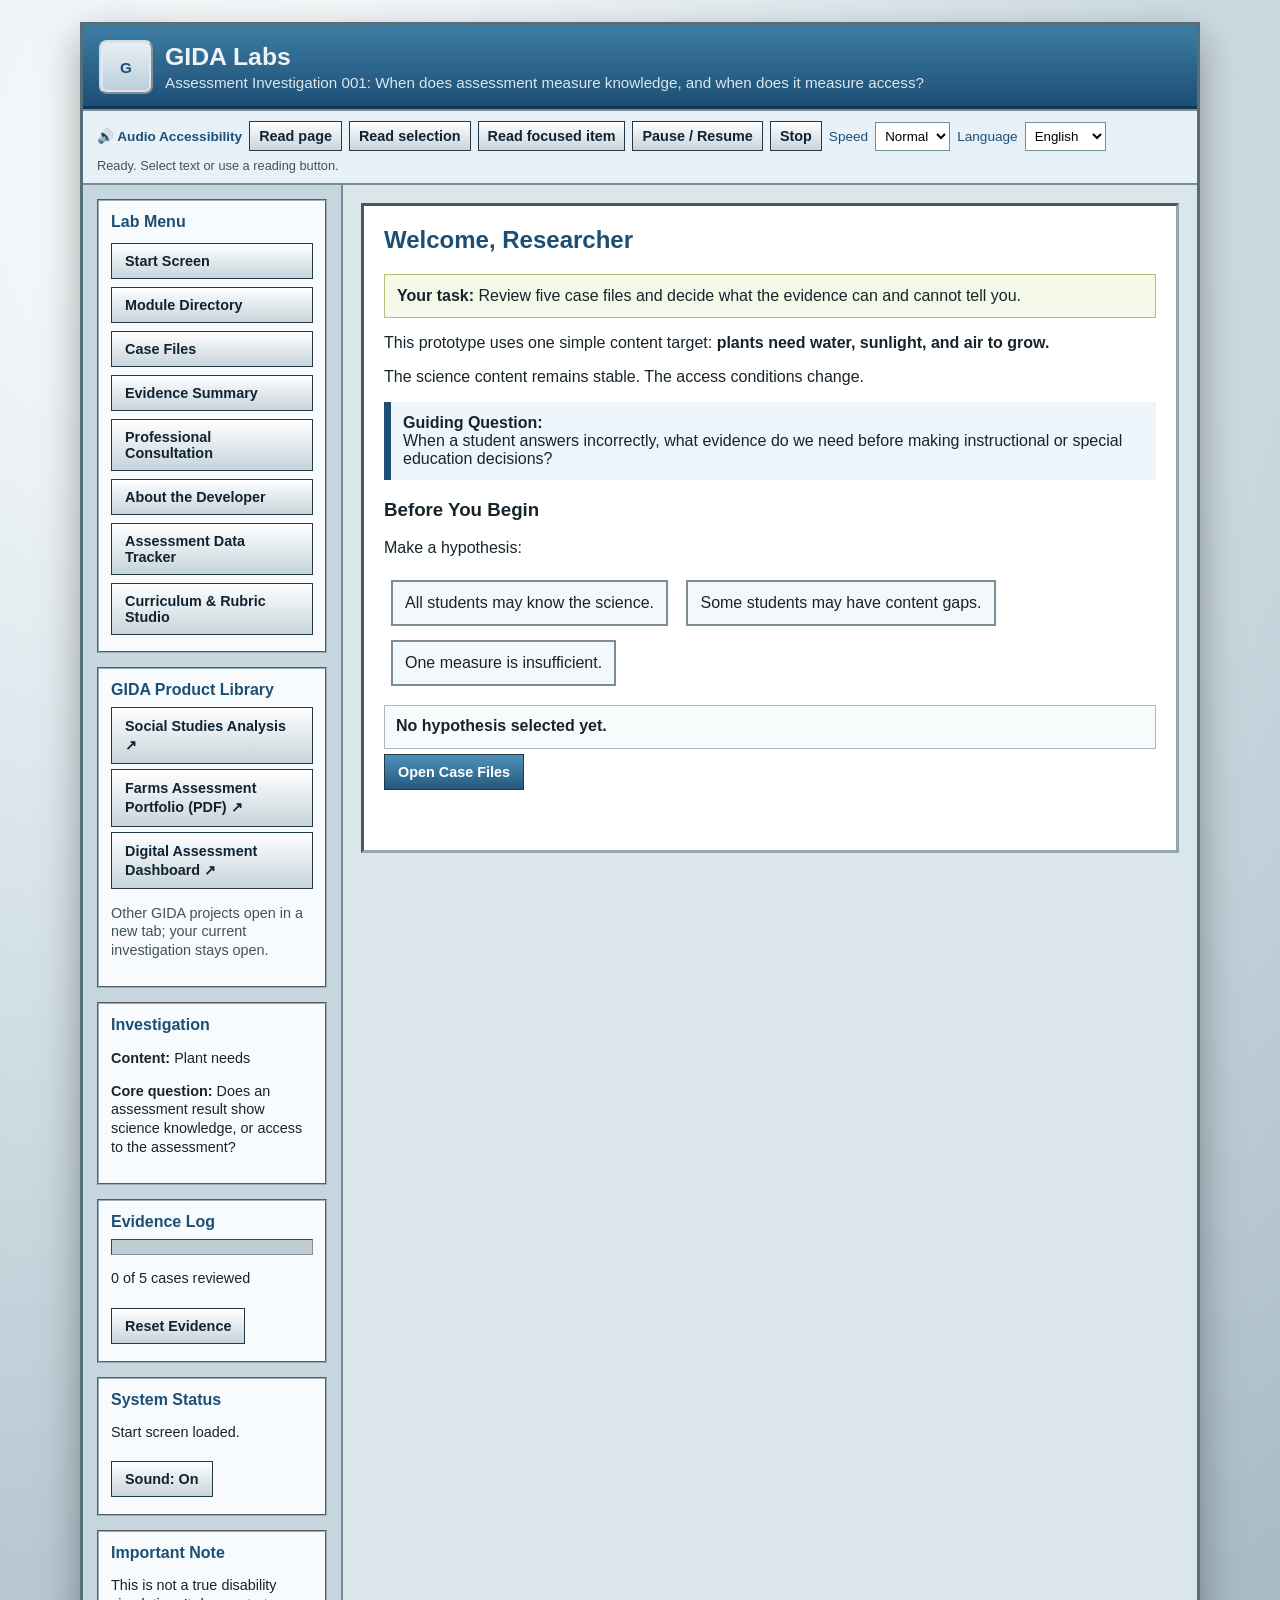
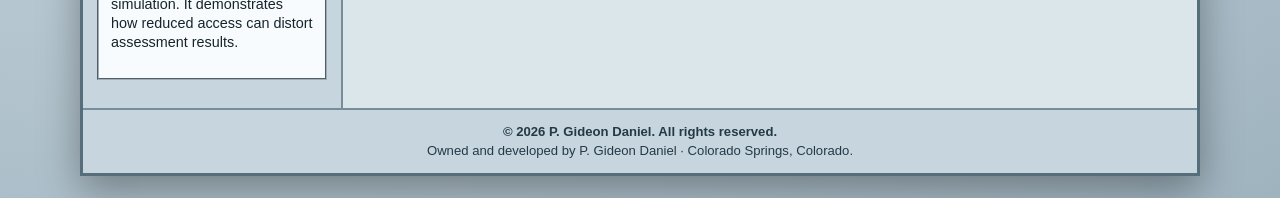
==== commit 9cc1e7f3: "Update index.html" ====
--- a/index.html
+++ b/index.html
@@ -2827,7 +2827,7 @@
   document.getElementById("screen").innerHTML = `
     <h2>About the Developer</h2>
     <div class="developer-profile">
-      <img class="developer-portrait" src="assets/gideon-library-portrait.jpg" alt="Portrait of P. Gideon Daniel in a library, wearing glasses and a fur-trimmed hat." />
+      <img class="developer-portrait" src="gideon-library-portrait.jpg" alt="Portrait of P. Gideon Daniel in a library, wearing glasses and a fur-trimmed hat." />
       <div>
         <span class="badge">Educator</span><span class="badge">Assessment Researcher</span><span class="badge">Colorado Springs, Colorado</span>
         <h3>P. Gideon Daniel</h3>
